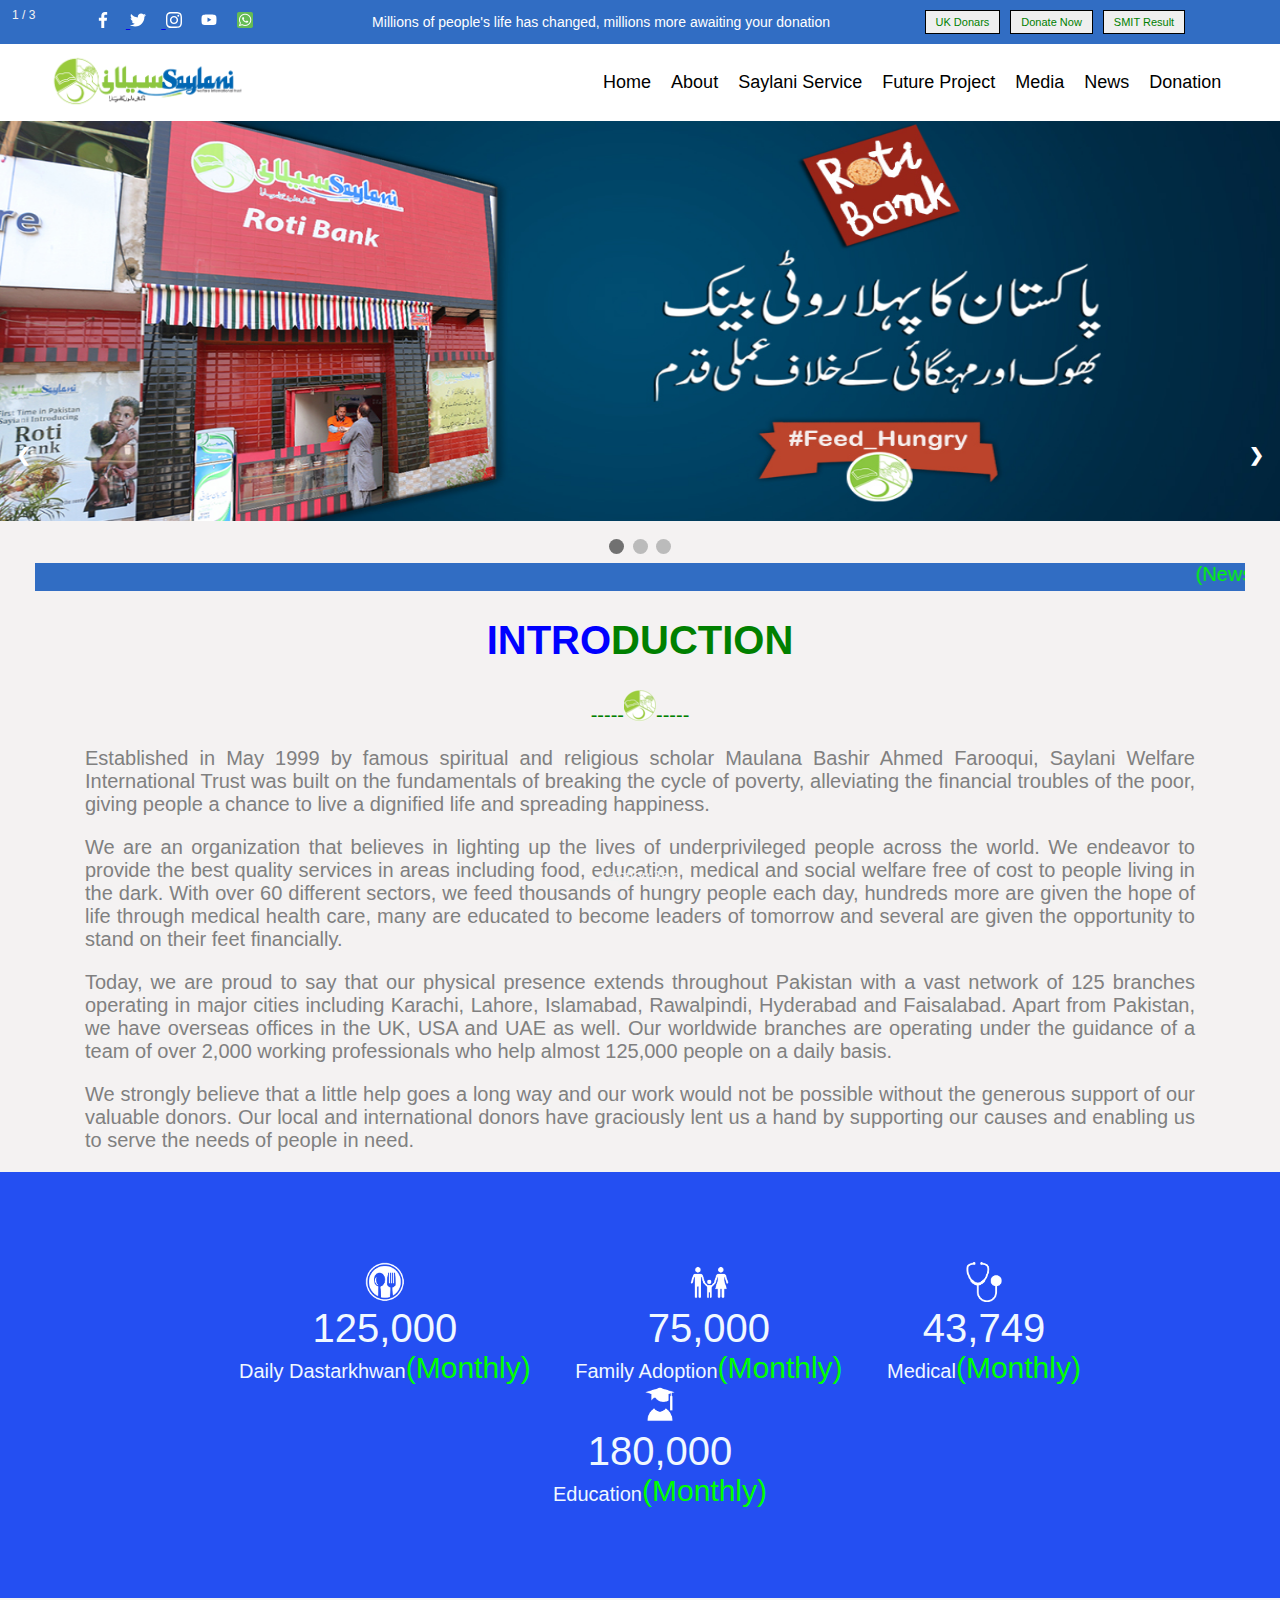
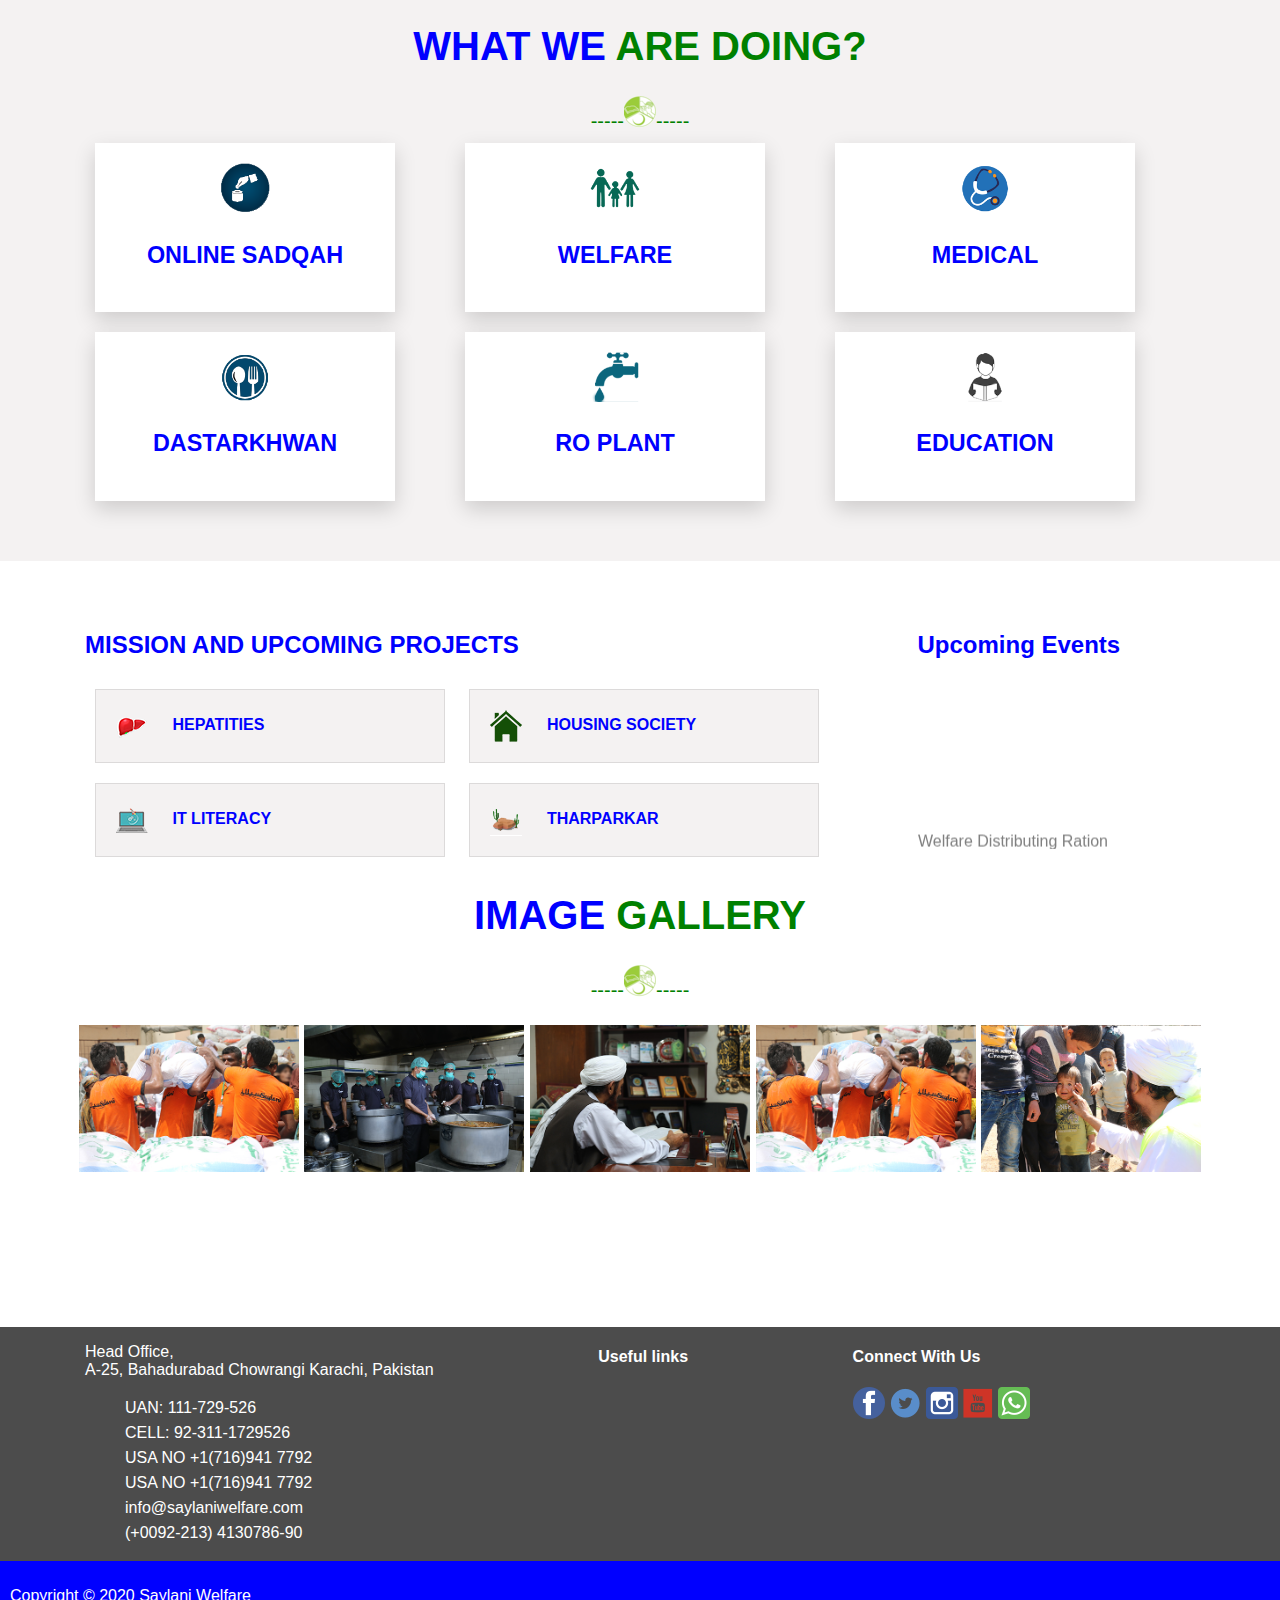
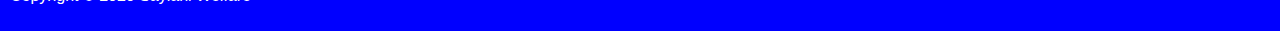
==== index.html @ 68e95b47 "slider changes" ====
<!DOCTYPE html>
<html>

<head>

    <title>Home</title>

    <link rel='stylesheet' type='text/css' media='screen' href='style.css'>
  
</head>

<body>
    <header>
        <div class="header">
            <div class="icon">
                <a href="/">
                    <img src="./pictures/facebook.svg" alt="facebookicon">
                </a>


                <a href="/">
                    <img src="./pictures/twitter.svg" alt="twittericon">
                </a>
                <a href="/"><img src="./pictures/instagram.svg" alt="instagramicon"></a>
                <a href="/"><img src="./pictures/youtube.svg" alt="youtubeicon"></a>
                <a href="/"><img src="./pictures/whatsapp.png" alt="whatsappicon"></a>

            </div>
            <div class="line">
                <p>Millions of people's life has changed, millions more awaiting your donation</p>
            </div>
            <div class="buttons"><a href="#"><button actio>UK Donars</button></a><a href="#"><button actio>Donate Now</button></a><a href="#"><button actio>SMIT Result</button></a></div>
        </div>



        <div class="nav">
            <div class="menu-img"> <img src="./pictures/Saylani-logo.png" alt="Saylanilogo">
            </div>
            <div class="menu-bar">

                <ul>
                    <li><a href="/">Home</a></li>
                    <li> <a href="/">About</a>
                        <div class="sub-menu">
                            <ul>
                                <li> <a href="/">Introduction</a></li>
                                <li> <a href="/">Chairman Message</a></li>
                                <li> <a href="/">Saylani Annual Report</a></li>
                            </ul>
                        </div>
                    </li>

                    <li> <a href="/">Saylani Service</a>
                        <div class="sub-menu">
                            <ul>
                                <li> <a href="/">Education</a>
                                    <div class="child-menu">
                                        <ul>
                                            <li> <a href="/">Saylani Mass Training</a>
                                                <div class="childchild-menu">
                                                    <ul>
                                                        <li> <a href="/">SMIT Program</a></li>
                                                        <li> <a href="/">Faculty</a></li>
                                                        <li> <a href="/">Result</a></li>
                                                        <li> <a href="/">Entry Test Schedule</a></li>
                                                    </ul>
                                                </div>
                                            </li>
                                            <li> <a href="/">Saylani Incubator</a></li>
                                            <li> <a href="/">Green House</a></li>
                                        </ul>
                                    </div>
                                </li>
                                <li> <a href="/">Medical</a>
                                    <div class="child-menu">
                                        <ul>
                                            <li> <a href="/">Saylani Blood Bank and Thalassemia Center</a></li>
                                            <li> <a href="/">Saylani Clinic/Hospital</a></li>
                                            <li> <a href="/">Medical Intership Form</a></li>
                                        </ul>
                                    </div>
                                </li>
                                <li> <a href="/" class="a">Welfare</a>
                                    <div class="child-menu">
                                        <ul>
                                            <li> <a href="/">Family Adoption</a></li>
                                            <li> <a href="/">Wedding Help</a></li>
                                        </ul>
                                    </div>
                                </li>
                                <li> <a href="/">Hajj Application Form</a></li>
                                <li> <a href="/">Saylani Dastarkhwan</a></li>
                                <li> <a href="/">Saylani RO Plant</a></li>
                                <li> <a href="/">Online Sadqah</a></li>
                                <li> <a href="/">Online Taweezat/Istekhara</a></li>
                                <li> <a href="/">Saylani job Bank</a></li>
                                <li> <a href="/">Online Quran Academy</a>
                                    <div class="child-menu">
                                        <ul>
                                            <li> <a href="/">Online Quran Admission</a></li>
                                            <li> <a href="/">Quran App(Tafteesh)</a></li>
                                            <li> <a href="/">Online Quran Registration</a></li>
                                        </ul>
                                    </div>
                                </li>
                                <li> <a href="/">Books</a></li>
                                <li> <a href="/">Saylani Online Masajid</a></li>
                            </ul>
                        </div>
                    </li>
                    <li> <a href="/">Future Project</a></li>
                    <div class="sub-menu">
                        <ul>
                            <li> <a href="/">Saylani University</a></li>
                            <li> <a href="/">Saylani City</a></li>

                        </ul>
                    </div>
                    <li> <a href="/">Media</a></li>
                    <li> <a href="/">News</a></li>
                    <li> <a href="/">Donation</a>
                        <div class="sub-menu">
                            <ul>
                                <li> <a href="/">Bank Details</a></li>
                                <li> <a href="/">Sadqa</a></li>
                                <li> <a href="/">Aqiqa</a></li>
                                <li> <a href="/">Other Donation</a></li>
                                <li> <a href="/">Corona Effecties</a></li>
                                <li> <a href="/">Contact US</a> </li>
                            </ul>
                        </div>
                    </li>


                </ul>
            </div>
        </div>
    </header>

    <!-- slider -->
<div class="slideshow-container">

    <div class="mySlides fade">
      <div class="numbertext">1 / 3</div>
      <img src="./pictures/slider.jpg" style="width:100%">
      <div class="text">Caption Text</div>
    </div>
    
    <div class="mySlides fade">
      <div class="numbertext">2 / 3</div>
      <img src="./pictures/slider.jpg" style="width:100%">
      <div class="text">Caption Two</div>
    </div>
    
    <div class="mySlides fade">
      <div class="numbertext">3 / 3</div>
      <img src="./pictures/slider.jpg" style="width:100%">
      <div class="text">Caption Three</div>
    </div>
    
    <a class="prev" onclick="plusSlides(-1)">&#10094;</a>
    <a class="next" onclick="plusSlides(1)">&#10095;</a>
    
    </div>
    <br>
    
    <div style="text-align:center">
      <span class="dot" onclick="currentSlide(1)"></span> 
      <span class="dot" onclick="currentSlide(2)"></span> 
      <span class="dot" onclick="currentSlide(3)"></span> 
    </div>

  </div>


  <!-- slider -->
    <div class="moving">
        <marquee> <span style="color: rgb(0, 255, 0);">(News-1 Dated:15-06-2019)</span> <span style="color: white;">PIAIC Next Phase Admission in Islamabad And Faisalabad".</span><a href="#">More Details</a> &nbsp;
            <span style="color: rgb(0, 255, 0);">(News-2 Dated:15-05-2019)</span> <span style="color: white;">Saylani Welfare Announced "Donation Application".</span> <a href="#">More Details</a> &nbsp;
            <span style="color: rgb(0, 255, 0);">(News-3 Dated:07-05-2019)</span> <span style="color: white;">Alhamdulillah Saylani Organized 200+ Locations For Iftar And Sehri In This Holy Month.</span> <a href="#">More Details</a> &nbsp;
            <span style="color: rgb(0, 255, 0);">(News-4 Dated:08-03-2019)</span> <span style="color: white;">Saylani Welfare Distributing Ration & Clothes to affected people of Balochistan.</span> <a href="#">More Details</a> &nbsp;
        </marquee>
    </div>



    <div class="details">
        <h1><span style="color: blue;">INTRO</span><span style="color: green;">DUCTION</span></h1>
        <div class="headingpic">
            <span style="color: green;">-----<img src="./pictures/heading.png" alt="headingbottompic">----- </span></div>
        <p>Established in May 1999 by famous spiritual and religious scholar Maulana Bashir Ahmed Farooqui, Saylani Welfare International Trust was built on the fundamentals of breaking the cycle of poverty, alleviating the financial troubles of the poor,
            giving people a chance to live a dignified life and spreading happiness.</p>
        <p>We are an organization that believes in lighting up the lives of underprivileged people across the world. We endeavor to provide the best quality services in areas including food, education, medical and social welfare free of cost to people living
            in the dark. With over 60 different sectors, we feed thousands of hungry people each day, hundreds more are given the hope of life through medical health care, many are educated to become leaders of tomorrow and several are given the opportunity
            to stand on their feet financially.
        </p>
        <p>Today, we are proud to say that our physical presence extends throughout Pakistan with a vast network of 125 branches operating in major cities including Karachi, Lahore, Islamabad, Rawalpindi, Hyderabad and Faisalabad. Apart from Pakistan, we
            have overseas offices in the UK, USA and UAE as well. Our worldwide branches are operating under the guidance of a team of over 2,000 working professionals who help almost 125,000 people on a daily basis.
        </p>
        <p>We strongly believe that a little help goes a long way and our work would not be possible without the generous support of our valuable donors. Our local and international donors have graciously lent us a hand by supporting our causes and enabling
            us to serve the needs of people in need.</p>

    </div>


    <div class="figures">
        <div class="figuresbox"><img src="./pictures/food.png" /><br> <span class="figureheadfont">125,000</span>
            <br> <span class="figurefont">Daily Dastarkhwan</span><span class="figurefontlarge">(Monthly)</span>
        </div>
        <div class="figuresbox"><img src="./pictures/family.png" /><br>
            <span class="figureheadfont">75,000</span><br>

            <span class="figurefont">Family Adoption</span><span class="figurefontlarge">(Monthly)</span>
        </div>
        <div class="figuresbox"><img src="./pictures/medical.png" /><br>
            <span class="figureheadfont">43,749</span><br>

            <span class="figurefont">Medical</span><span class="figurefontlarge">(Monthly)</span>
        </div>
        <div class="figuresbox"><img src="./pictures/education.png" />

            <br>
            <span class="figureheadfont">180,000</span>
            <br>
            <span class="figurefont">Education<span class="figurefontlarge">(Monthly)</span></span>
        </div>

    </div>

    <div class="doing">
        <h1><span style="color: blue;">WHAT WE</span>
            <span style="color: green;">ARE DOING?</span>
        </h1>
        <div class="headingpic">
            <span style="color: green;">-----<img src="./pictures/heading.png" alt="headingbottompic">----- </span>
        </div>
        <div class="gridtable">
            <div class="pic"><img src="./pictures/onlinesadqah.png">
                <h3>ONLINE SADQAH</h3>
            </div>
            <div class="pic"><img src="./pictures/welfare.png">
                <h3>WELFARE</h3>
            </div>
            <div class="pic"><img src="./pictures/medical1.png">
                <h3>MEDICAL</h3>
            </div>
            <div class="pic"><img src="./pictures/Dastarkhwan.png">
                <h3>DASTARKHWAN</h3>
            </div>
            <div class="pic"><img src="./pictures/ROPLANT.png">
                <h3>RO PLANT</h3>
            </div>
            <div class="pic"><img src="./pictures/education1.png">
                <h3>EDUCATION</h3>
            </div>
        </div>
    </div>

    <section class="mispic">
        <div class="missionevent">
            <div class="mission">
                <h2>MISSION AND UPCOMING PROJECTS</h2>
                <div class="missionpicture">
                    <img src="./pictures/Hepatitis.png" alt="hepatitis" />
                    <span> HEPATITIES </span>
                </div>
                <div class="missionpicture">
                    <img src="./pictures/housing.png" alt="housing" />
                    <span> HOUSING SOCIETY </span>
                </div>
                <div class="missionpicture">
                    <img src="./pictures/IT.png" alt="it literacy" />
                    <span> IT LITERACY </span>
                </div>
                <div class="missionpicture">
                    <img src="./pictures/tharparkar.png" alt="tharparkar" />
                    <span> THARPARKAR </span>
                </div>
            </div>
            <div class="events">
                <h2>Upcoming Events</h2>
                <div>
                    <marquee direction="up" scrollamount="2" style="  width:200px; height: 150px; color: gray;"> Welfare Distributing Ration & Clothes to affected people of Balochistan .More Details Entry Test Accouncement (Graphic Designing & Video Editing/Animation Course) On Sunday 3rd March 2019 @ 11:00Am Vanue: 4rh Floor, Saylani Welfare
                        International Trust HeadOffice Bahadurabad .More Details Dr Jamil Ahmed (Additional Inspector General of Police) & Atiqmir Visit Saylani Welfare International Trust, Saylani Mass I.T. Training .More Details PIAIC Entrance Exam
                        Merit Ranking List Announced.More Details President of Pakistan (Dr. Arif Alvi) Visited Saylani Welfare International Trust HeadOffice Karachi. More Details
                    </marquee>
                </div>
            </div>
        </div>



        <section id="gallery">
            <div class="galler">
                <h1><span style="color: blue;">IMAGE</span> <span style="color: green;">GALLERY</span> </h1>

                <div class="headingpic">
                    <span style="color: green;">-----<img src="./pictures/heading.png" alt="headingbottompic">----- </span>
                </div>
                <br>
                <div class="gallerypic">
                    <div class="gallpic"><img src="./pictures/rashan2.jpg" alt="rahsan"></div>
                    <div class="gallpic"><img src="./pictures/food.jpg" alt="food"></div>
                    <div class="gallpic"><img src="./pictures/hazrat.jpg" alt="hazrat"></div>
                    <div class="gallpic"><img src="./pictures/rashan2.jpg" alt="rahsan"></div>
                    <div class="gallpic"><img src="./pictures/hazrat2.jpg" alt="hazrat1"></div>
                </div>
        </section>
    </section>

    <footer>
        <div class="footer">
            <div>
                <p>Head Office,<br> A-25, Bahadurabad Chowrangi Karachi, Pakistan</p>
                <ul>
                    <li>UAN: 111-729-526</li>
                    <li>CELL: 92-311-1729526</li>
                    <li>USA NO +1(716)941 7792</li>
                    <li>USA NO +1(716)941 7792</li>
                    <li>info@saylaniwelfare.com</li>
                    <li>(+0092-213) 4130786-90</li>
                </ul>
            </div>
            <div>
                <h4>Useful links</h4>
            </div>
            <div>
                <h4>Connect With Us</h4>
                <a href="/"> <img src="./pictures/facebook.png" alt="facebookicon" width="32px"></a>
                <a href="/"> <img src="./pictures/twitter.png" alt="" width="32px"></a>
                <a href="/"><img src="./pictures/instagram.png" alt="" width="32px"></a>
                <a href="/"><img src="./pictures/youtube.png" alt="" width="32px"></a>
                <a href="/"><img src="./pictures/whatsapp.png" alt="" width="32px"></a>
            </div>
        </div>
    </footer>
    <div class="copy">
        <p> Copyright &copy; 2020 Saylani Welfare</p>
    </div>






    <script>
        var slideIndex = 1;
        showSlides(slideIndex);
        
        function plusSlides(n) {
          showSlides(slideIndex += n);
        }
        
        function currentSlide(n) {
          showSlides(slideIndex = n);
        }
        
        function showSlides(n) {
          var i;
          var slides = document.getElementsByClassName("mySlides");
          var dots = document.getElementsByClassName("dot");
          if (n > slides.length) {slideIndex = 1}    
          if (n < 1) {slideIndex = slides.length}
          for (i = 0; i < slides.length; i++) {
              slides[i].style.display = "none";  
          }
          for (i = 0; i < dots.length; i++) {
              dots[i].className = dots[i].className.replace(" active", "");
          }
          slides[slideIndex-1].style.display = "block";  
          dots[slideIndex-1].className += " active";
        }
        </script>
        







</body>

</html>
---- style.css ----
body {
    margin: 0px;
    background-color: rgba(180, 170, 170, 0.15);
}

.header {
    background-color: #316DC3;
    margin-top: 0px;
    text-align: center;
}

.icon {
    display: inline-block;
    vertical-align: middle;
}

.icon img {
    width: 16px;
    margin-right: 15px;
}

.line {
    display: inline-block;
    vertical-align: middle;
    margin-right: 80px;
    margin-left: 100px;
    color: white;
    font-size: 14px;
    font-family: 'Open Sans', sans-serif;
}

.buttons {
    display: inline-block;
    vertical-align: middle;
}

.buttons button {
    margin-left: 10px;
    color: green;
    font-size: 11px;
    padding: 5px 10px;
    font-weight: 100px;
    border: 1px solid black;
}


/* second header div */

.nav {
    background-color: #fff;
    color: #fff;
    text-align: center;
}

.menu-img {
    display: inline-block;
    vertical-align: middle;
    margin-right: 300px;
}

.menu-img img {
    width: 200px;
}

.menu-bar {
    display: inline-block;
    vertical-align: middle;
    font-size: 18px;
}

.menu-bar ul li:hover {
    background-color: #316DC3;
    transition: 0.9s;
}

.menu-bar ul li a:hover {
    color: white;
    font-style: italic;
    transition: 0.9s;
}

.menu-bar ul {
    list-style: none;
    display: inline-flex;
    text-align: left;
}

.menu-bar ul li {
    margin: 0px;
    padding: 10px 10px;
    border-radius: 30px;
}

.sub-menu {
    display: none;
    width: 240px;
}

.sub-menu ul {
    padding-inline-start: 0px;
}

.menu-bar ul li:hover .sub-menu {
    display: block;
    position: absolute;
    background: #fff;
    margin-left: -20px;
    margin-top: 10px;
}

.menu-bar ul li:hover .sub-menu ul {
    display: block;
    margin: 10px;
}

.child-menu {
    display: none;
    width: 220px;
}

.sub-menu ul li:hover .child-menu {
    display: block;
    position: absolute;
    background-color: #fff;
    margin-top: -40px;
    margin-left: 200px;
}

.childchild-menu {
    display: none;
    width: 240px
}

.child-menu ul li:hover .childchild-menu {
    display: block;
    position: absolute;
    background-color: #fff;
    margin-top: -40px;
    margin-left: 170px;
}

.menu-bar ul li a {
    text-decoration: none;
    color: black;
}
        /* slider css  start */
        * {box-sizing: border-box}
        body {font-family: Verdana, sans-serif; margin:0}
        .mySlides {
            display: none
            
    }
    .slideshow-container img {vertical-align: middle;height:400px;}
        
        /* Slideshow container */
        .slideshow-container {
          width: 100%;
      
          margin: auto;
        }
        
        /* Next & previous buttons */
        .prev, .next {
          cursor: pointer;
          position: absolute;
          top: 50%;
          width: auto;
          padding: 16px;
          margin-top: -22px;
          color: white;
          font-weight: bold;
          font-size: 18px;
          transition: 0.6s ease;
          border-radius: 0 3px 3px 0;
          user-select: none;
        }
        
        /* Position the "next button" to the right */
        .next {
          right: 0;
          border-radius: 3px 0 0 3px;
        }
        
        /* On hover, add a black background color with a little bit see-through */
        .prev:hover, .next:hover {
          background-color: rgba(0,0,0,0.8);
        }
        
        /* Caption text */
        .text {
          color: #f2f2f2;
          font-size: 15px;
          padding: 8px 12px;
          position: absolute;
          bottom: 8px;
          width: 100%;
          text-align: center;
        }
        
        /* Number text (1/3 etc) */
        .numbertext {
          color: #f2f2f2;
          font-size: 12px;
          padding: 8px 12px;
          position: absolute;
          top: 0;
        }
        
        /* The dots/bullets/indicators */
        .dot {
          cursor: pointer;
          height: 15px;
          width: 15px;
          margin: 0 2px;
          background-color: #bbb;
          border-radius: 50%;
          display: inline-block;
          transition: background-color 0.6s ease;
        }
        
        .active, .dot:hover {
          background-color: #717171;
        }
        
        /* Fading animation */
        .fade {
          -webkit-animation-name: fade;
          -webkit-animation-duration: 1.5s;
          animation-name: fade;
          animation-duration: 1.5s;
        }
        
        @-webkit-keyframes fade {
          from {opacity: .4} 
          to {opacity: 1}
        }
        
        @keyframes fade {
          from {opacity: .4} 
          to {opacity: 1}
        }
        
        /* On smaller screens, decrease text size */
        @media only screen and (max-width: 300px) {
          .prev, .next,.text {font-size: 11px}
        }
        /* slider css  end */


.moving {
    width: 1210px;
    margin-left: auto;
    margin-right: auto;
    margin-top: 5px;
    background-color: #316DC3;
    font-size: 20px;
    color: white;
}

.details {
    width: 1110px;
    margin-left: auto;
    margin-right: auto;
    font-size: 20px;
    color: gray;
    text-align: center;
}

.details p {
    text-align: justify;
}

.figures {
    background-color: rgba(36, 79, 242, 1);
    text-align: center;
    padding: 90px;
}

.figuresbox {
    display: inline-block;
    color: aliceblue;
    margin-left: 40px;
}

.figuresbox img {
    width: 40px;
}

.figureheadfont {
    font-size: 40px;
    font-family: Verdana, Geneva, Tahoma, sans-serif
}

.figurefont {
    font-size: 20px;
}

.figurefontlarge {
    font-size: 30px;
    color: #00FF00;
}

.doing {
    width: 1110px;
    margin-left: auto;
    margin-right: auto;
    font-size: 20px;
    text-align: center;
}

.pic {
    width: 300px;
    padding: 20px;
    margin: 10px;
    box-shadow: 0px 8px 20px 0px rgba(0, 0, 0, 0.16);
    color: blue;
    background-color: white;
}

.pic img {
    width: 50px;
}

.gridtable {
    display: grid;
    grid-template-columns: auto auto auto;
}

.mispic {
    background-color: white;
    margin-top: 50px;
    padding-bottom: 150px;
}

.missionevent {
    display: grid;
    grid-template-columns: 75% 25%;
    width: 1110px;
    margin-left: auto;
    margin-right: auto;
    padding-top: 50px;
    color: blue;
}

.missionpicture {
    border: 1px solid rgba(5, 5, 5, .1);
    margin: 10px;
    display: inline-block;
    width: 350px;
    padding: 20px;
    font-weight: 600;
    background-color: rgba(180, 170, 170, 0.15);
    ;
}

.missionpicture img {
    margin-right: 20px;
    vertical-align: middle;
}

.events div {
    margin-top: 40px;
}

#gallery {
    text-align: center;
    font-size: 20px;
}

.gallerypic img {
    width: 220px;
}

.gallpic {
    display: inline-block;
}

footer {
    background-color: rgba(34, 34, 34, 0.8);
}

.footer {
    width: 1110px;
    color: white;
    margin-right: auto;
    margin-left: auto;
    display: grid;
    grid-template-columns: auto auto auto;
}

footer ul {
    list-style: none;
    line-height: 25px;
}

.copy {
    background-color: blue;
    padding: 10px;
    color: white;
}
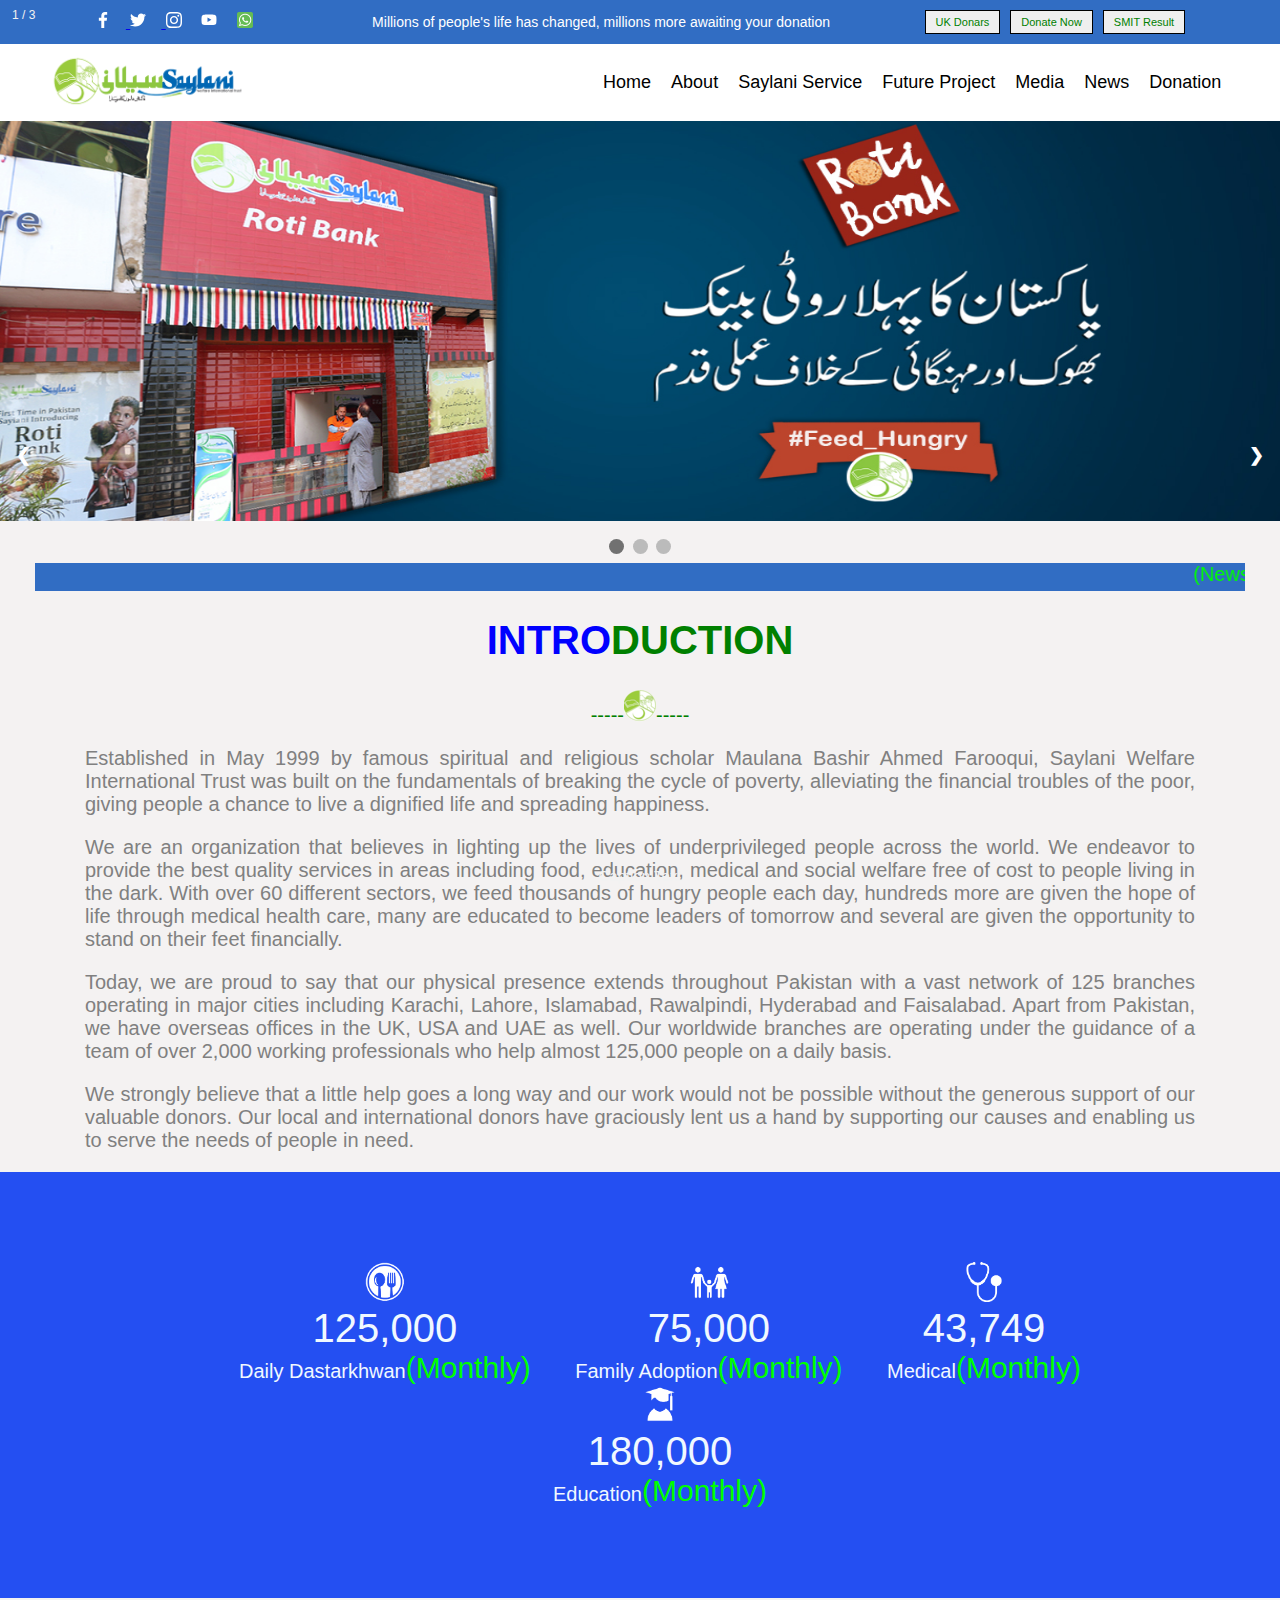
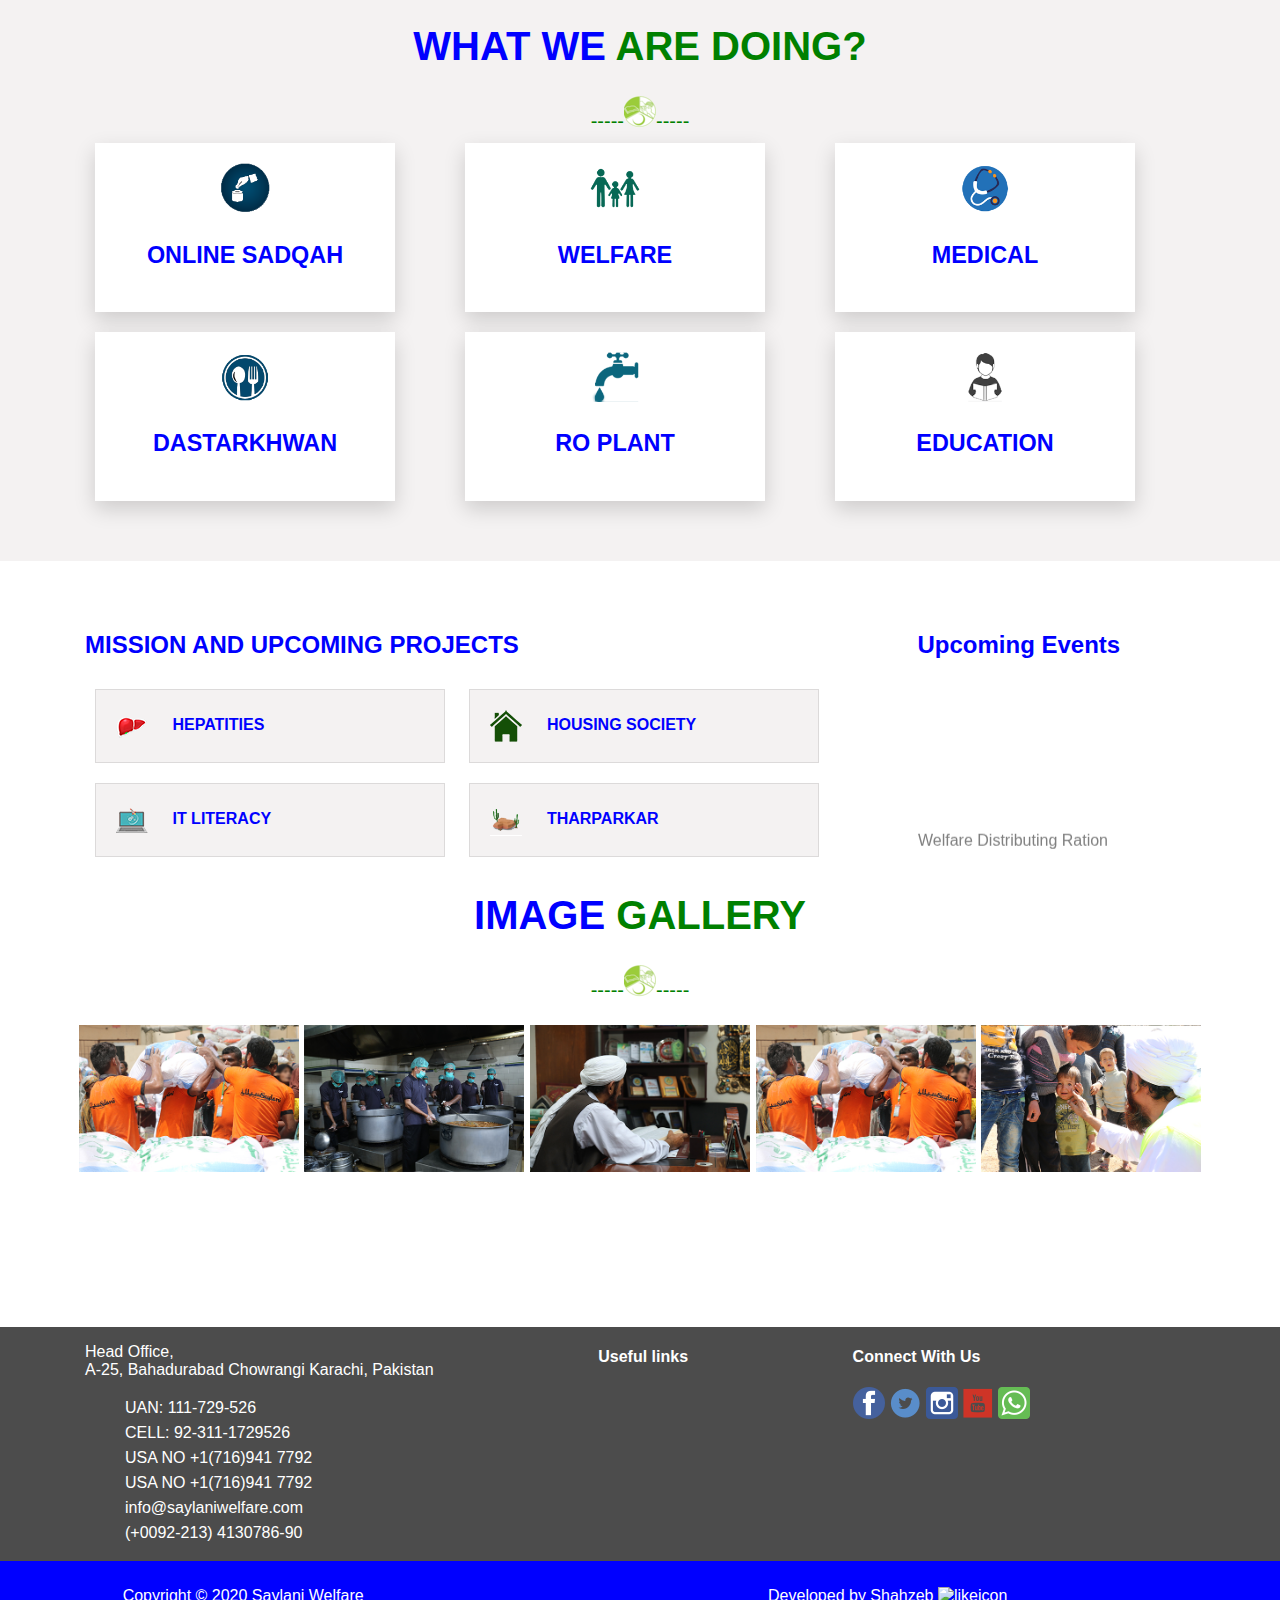
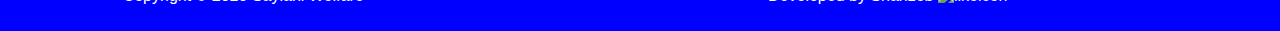
==== commit 169454e2: "bottom" ====
--- a/index.html
+++ b/index.html
@@ -336,8 +336,10 @@
         </div>
     </footer>
     <div class="copy">
-        <p> Copyright &copy; 2020 Saylani Welfare</p>
-    </div>
+        <div class="copysub">
+        <div style="margin-right: 400px; display: inline-block;"><p> Copyright &copy; 2020 Saylani Welfare</p></div>
+        <div style="display: inline-block;"><p>Developed by Shahzeb <img src="./pictures/like.jpg" alt="likeicon" style="width: 16px;"></p></div>
+    </div></div>
 
 
 
--- a/style.css
+++ b/style.css
@@ -397,4 +397,6 @@
     background-color: blue;
     padding: 10px;
     color: white;
-}+    text-align: center;
+}
+.copysub{  width: 1110px;}
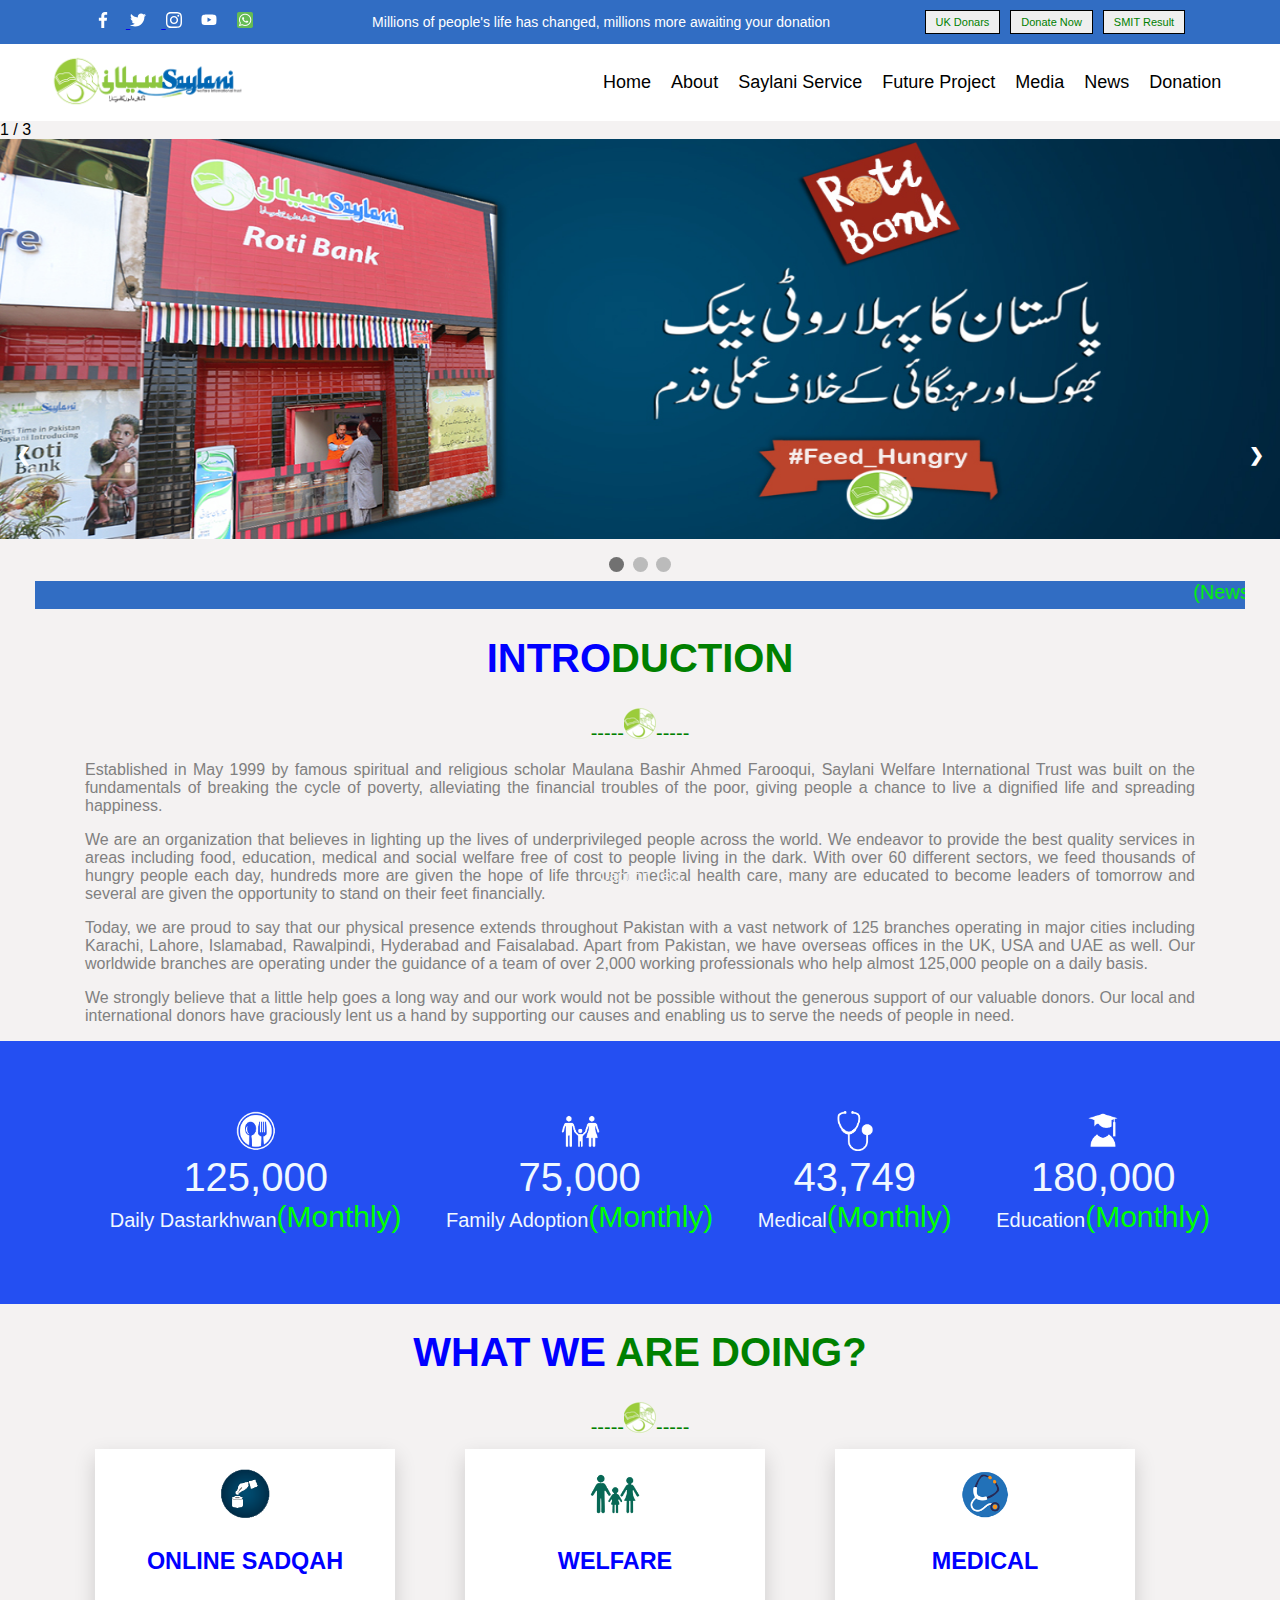
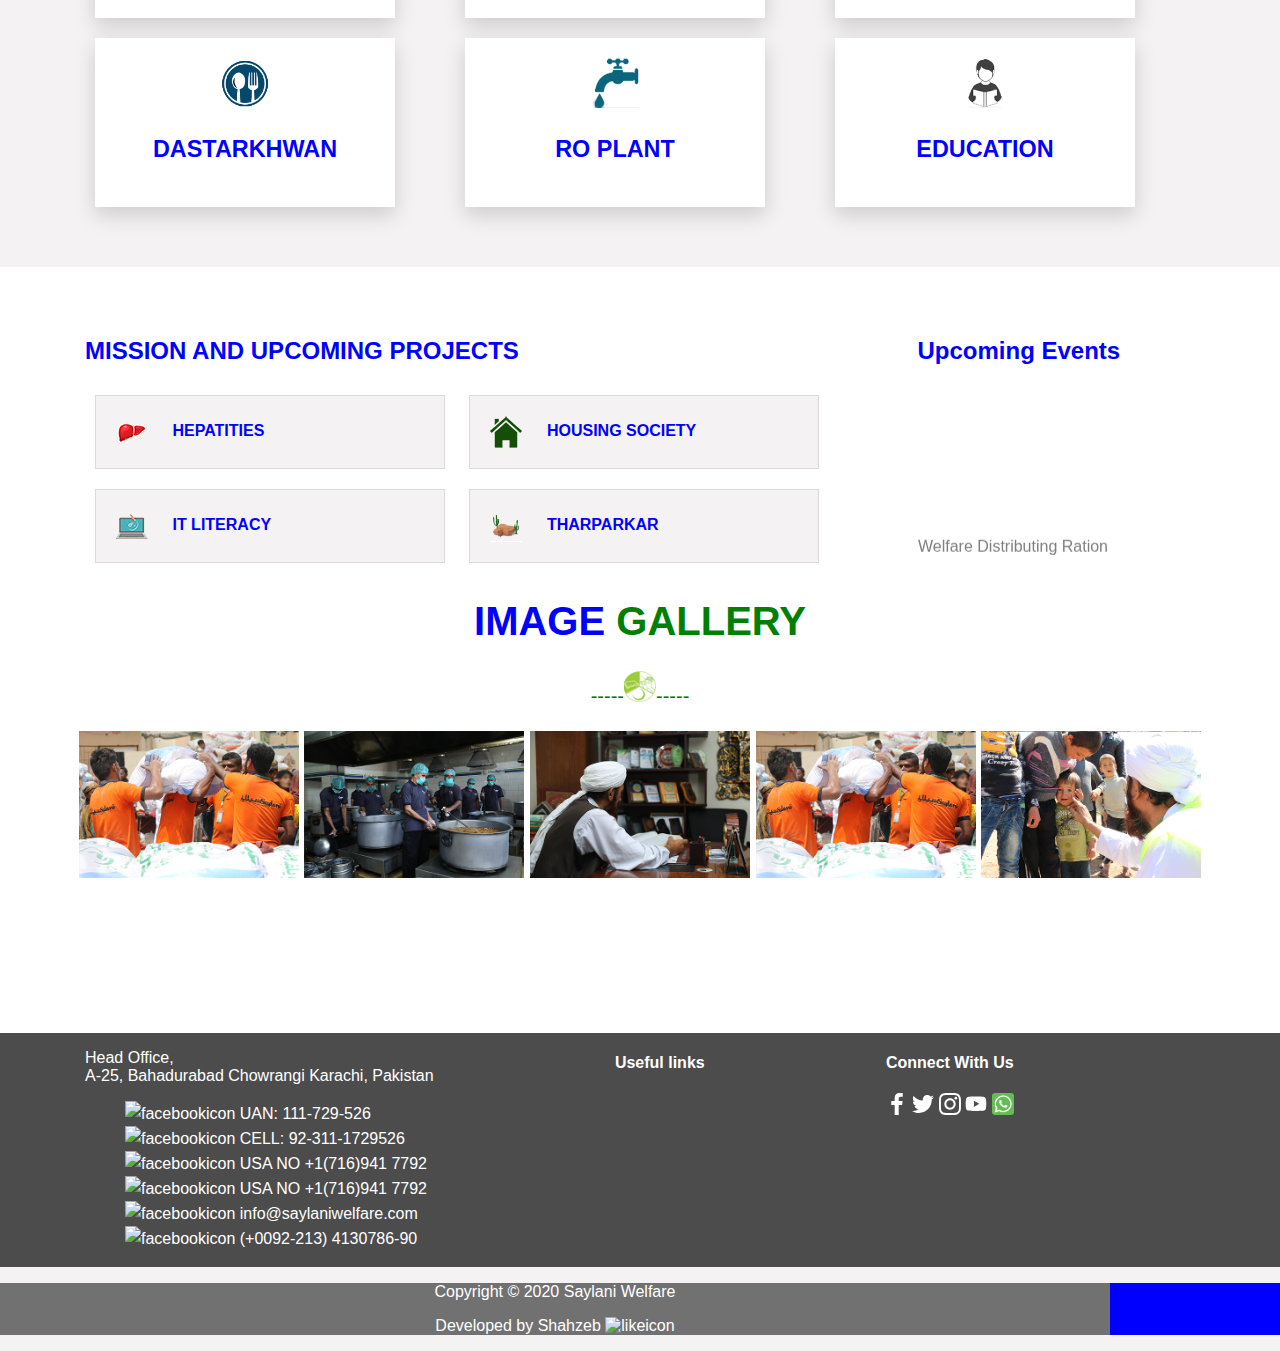
==== commit 1d26768a: "some changes and file" ====
--- a/index.html
+++ b/index.html
@@ -189,16 +189,16 @@
         <h1><span style="color: blue;">INTRO</span><span style="color: green;">DUCTION</span></h1>
         <div class="headingpic">
             <span style="color: green;">-----<img src="./pictures/heading.png" alt="headingbottompic">----- </span></div>
-        <p>Established in May 1999 by famous spiritual and religious scholar Maulana Bashir Ahmed Farooqui, Saylani Welfare International Trust was built on the fundamentals of breaking the cycle of poverty, alleviating the financial troubles of the poor,
+        <p style="font-size: 16px;">Established in May 1999 by famous spiritual and religious scholar Maulana Bashir Ahmed Farooqui, Saylani Welfare International Trust was built on the fundamentals of breaking the cycle of poverty, alleviating the financial troubles of the poor,
             giving people a chance to live a dignified life and spreading happiness.</p>
-        <p>We are an organization that believes in lighting up the lives of underprivileged people across the world. We endeavor to provide the best quality services in areas including food, education, medical and social welfare free of cost to people living
+        <p style="font-size: 16px;">We are an organization that believes in lighting up the lives of underprivileged people across the world. We endeavor to provide the best quality services in areas including food, education, medical and social welfare free of cost to people living
             in the dark. With over 60 different sectors, we feed thousands of hungry people each day, hundreds more are given the hope of life through medical health care, many are educated to become leaders of tomorrow and several are given the opportunity
             to stand on their feet financially.
         </p>
-        <p>Today, we are proud to say that our physical presence extends throughout Pakistan with a vast network of 125 branches operating in major cities including Karachi, Lahore, Islamabad, Rawalpindi, Hyderabad and Faisalabad. Apart from Pakistan, we
+        <p style="font-size: 16px;">Today, we are proud to say that our physical presence extends throughout Pakistan with a vast network of 125 branches operating in major cities including Karachi, Lahore, Islamabad, Rawalpindi, Hyderabad and Faisalabad. Apart from Pakistan, we
             have overseas offices in the UK, USA and UAE as well. Our worldwide branches are operating under the guidance of a team of over 2,000 working professionals who help almost 125,000 people on a daily basis.
         </p>
-        <p>We strongly believe that a little help goes a long way and our work would not be possible without the generous support of our valuable donors. Our local and international donors have graciously lent us a hand by supporting our causes and enabling
+        <p style="font-size: 16px;">We strongly believe that a little help goes a long way and our work would not be possible without the generous support of our valuable donors. Our local and international donors have graciously lent us a hand by supporting our causes and enabling
             us to serve the needs of people in need.</p>
 
     </div>
@@ -314,12 +314,12 @@
             <div>
                 <p>Head Office,<br> A-25, Bahadurabad Chowrangi Karachi, Pakistan</p>
                 <ul>
-                    <li>UAN: 111-729-526</li>
-                    <li>CELL: 92-311-1729526</li>
-                    <li>USA NO +1(716)941 7792</li>
-                    <li>USA NO +1(716)941 7792</li>
-                    <li>info@saylaniwelfare.com</li>
-                    <li>(+0092-213) 4130786-90</li>
+                    <li><img src="./pictures/call.svg" alt="facebookicon" width="16px"> UAN: 111-729-526</li>
+                    <li><img src="./pictures/signs.svg" alt="facebookicon" width="22px"> CELL: 92-311-1729526</li>
+                    <li><img src="./pictures/call.svg" alt="facebookicon" width="22px"> USA NO +1(716)941 7792</li>
+                    <li><img src="./pictures/call.svg" alt="facebookicon" width="22px"> USA NO +1(716)941 7792</li>
+                    <li><img src="./pictures/call.svg" alt="facebookicon" width="22px"> info@saylaniwelfare.com</li>
+                    <li><img src="./pictures/mail.svg" alt="facebookicon" width="22px"> (+0092-213) 4130786-90</li>
                 </ul>
             </div>
             <div>
@@ -327,19 +327,23 @@
             </div>
             <div>
                 <h4>Connect With Us</h4>
-                <a href="/"> <img src="./pictures/facebook.png" alt="facebookicon" width="32px"></a>
-                <a href="/"> <img src="./pictures/twitter.png" alt="" width="32px"></a>
-                <a href="/"><img src="./pictures/instagram.png" alt="" width="32px"></a>
-                <a href="/"><img src="./pictures/youtube.png" alt="" width="32px"></a>
-                <a href="/"><img src="./pictures/whatsapp.png" alt="" width="32px"></a>
+                <a href="/"> <img src="./pictures/facebook.svg" alt="facebookicon" width="22px"></a>
+                <a href="/"> <img src="./pictures/twitter.svg" alt="" width="22px"></a>
+                <a href="/"><img src="./pictures/instagram.svg" alt="" width="22px"></a>
+                <a href="/"><img src="./pictures/youtube.svg" alt="" width="22px"></a>
+                <a href="/"><img src="./pictures/whatsapp.png" alt="" width="22px"></a>
+
             </div>
         </div>
     </footer>
     <div class="copy">
         <div class="copysub">
-        <div style="margin-right: 400px; display: inline-block;"><p> Copyright &copy; 2020 Saylani Welfare</p></div>
-        <div style="display: inline-block;"><p>Developed by Shahzeb <img src="./pictures/like.jpg" alt="likeicon" style="width: 16px;"></p></div>
-    </div></div>
+                <span class="copydiv"><p> Copyright &copy; 2020 Saylani Welfare</p>
+                </span>
+                <span class="copydiv"><p>Developed by Shahzeb <img src="./pictures/like.png" alt="likeicon" style="width: 22px;"></p>
+                </span>
+        </div>
+    </div>
 
 
 
--- a/style.css
+++ b/style.css
@@ -196,15 +196,7 @@
           width: 100%;
           text-align: center;
         }
-        
-        /* Number text (1/3 etc) */
-        .numbertext {
-          color: #f2f2f2;
-          font-size: 12px;
-          padding: 8px 12px;
-          position: absolute;
-          top: 0;
-        }
+      
         
         /* The dots/bullets/indicators */
         .dot {
@@ -273,7 +265,8 @@
 .figures {
     background-color: rgba(36, 79, 242, 1);
     text-align: center;
-    padding: 90px;
+    padding-top: 70px;
+    padding-bottom: 70px;
 }
 
 .figuresbox {
@@ -395,8 +388,31 @@
 
 .copy {
     background-color: blue;
-    padding: 10px;
+   text-align: center;
+   
     color: white;
-    text-align: center;
-}
-.copysub{  width: 1110px;}
+
+}
+.copysub{  width:1110px;background-color: #717171;}
+
+
+
+
+
+
+
+
+
+
+
+
+
+
+
+
+
+
+
+
+
+
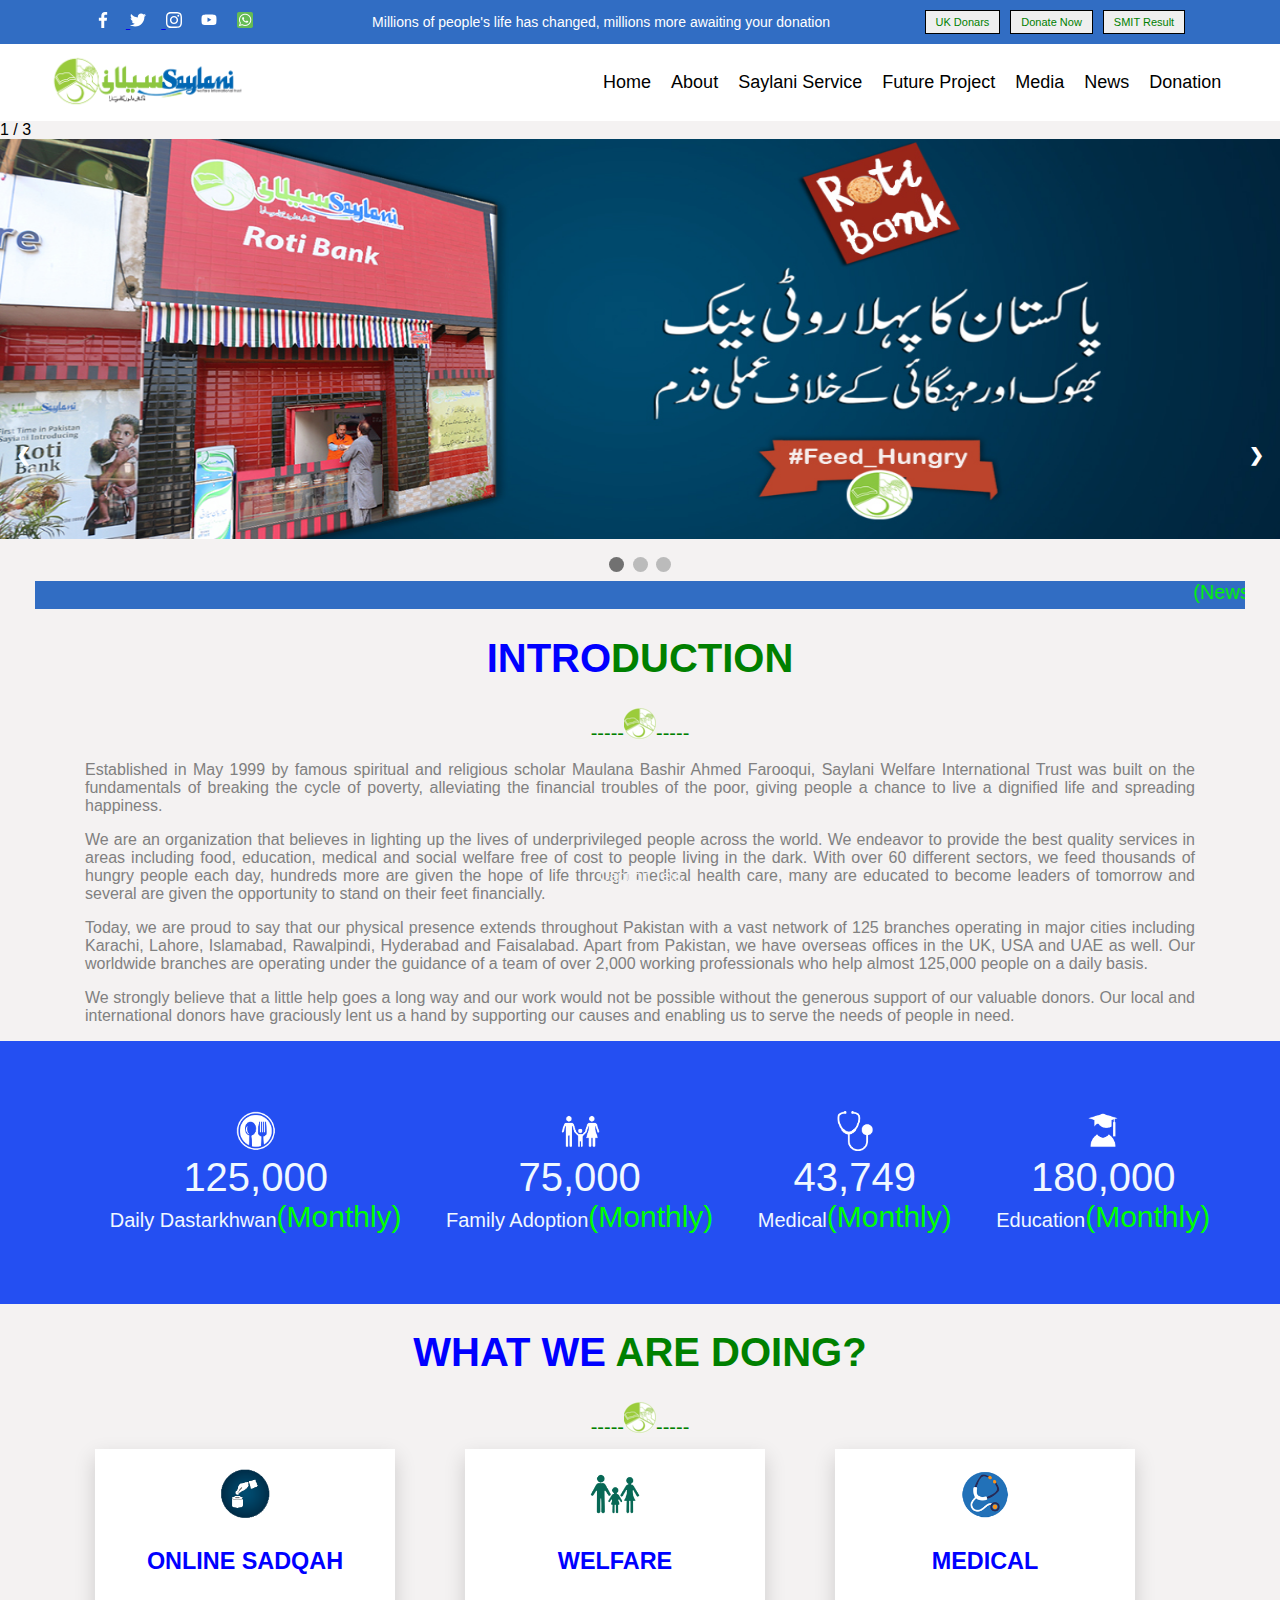
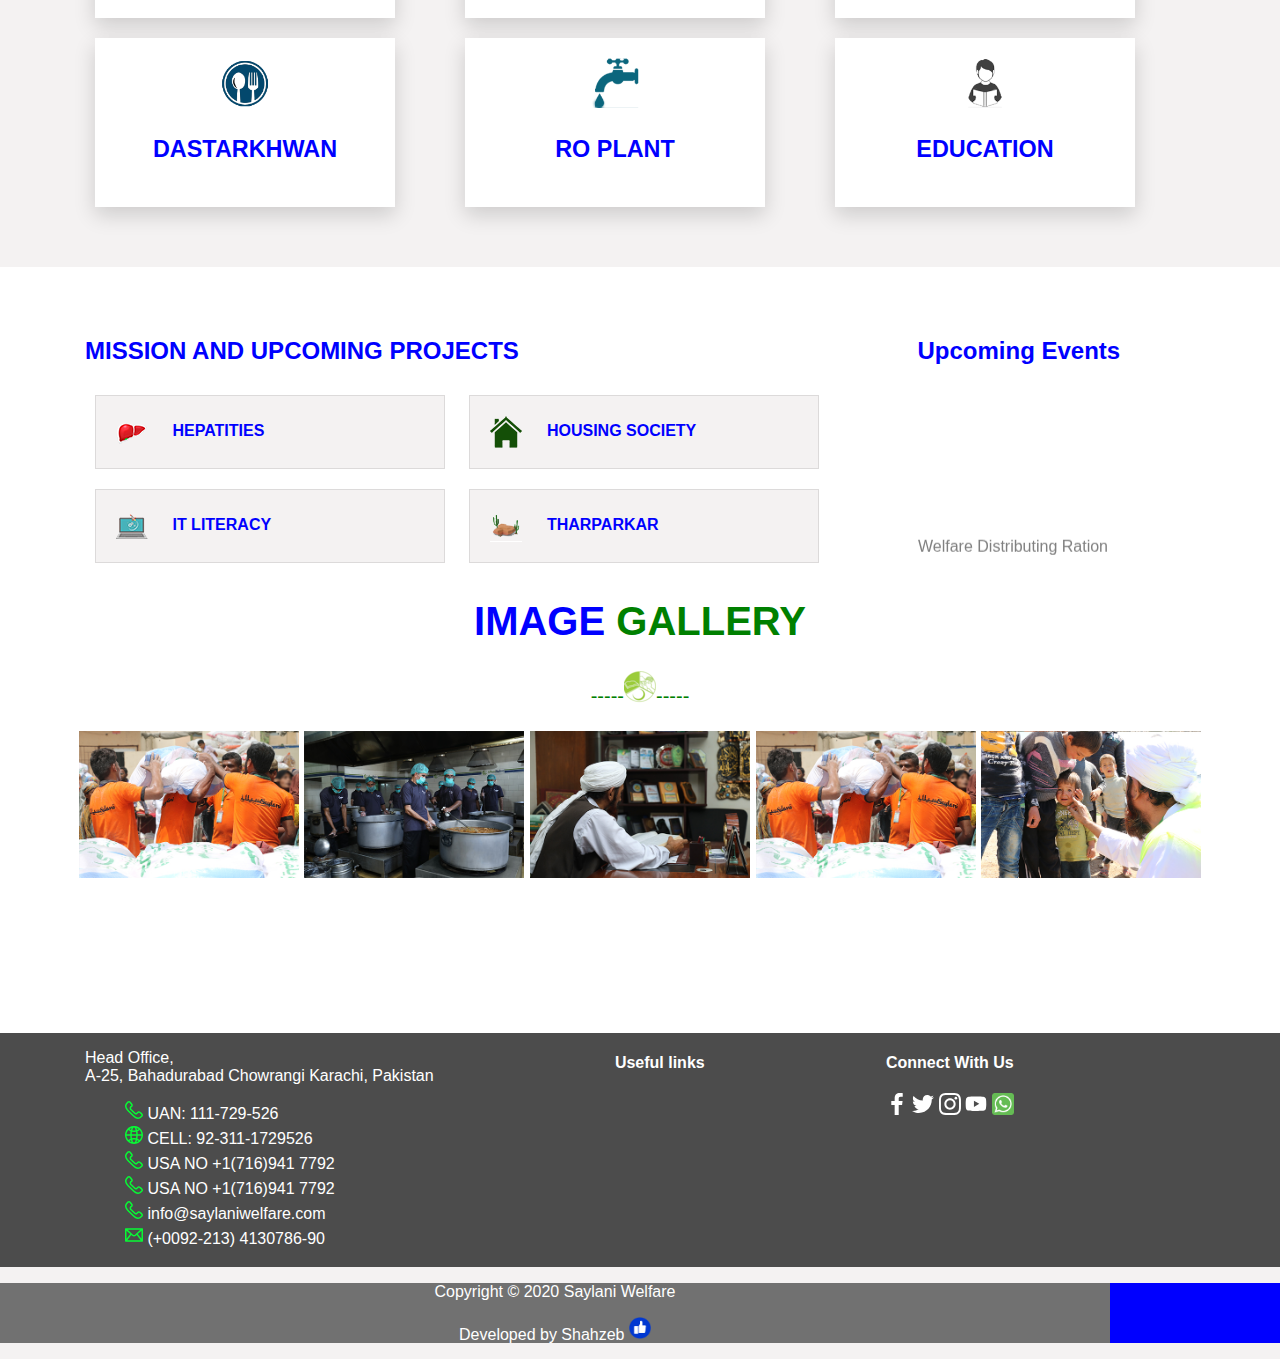
==== commit 47695ac4: "Add files via upload" ====
--- a/index.html
+++ b/index.html
@@ -314,12 +314,12 @@
             <div>
                 <p>Head Office,<br> A-25, Bahadurabad Chowrangi Karachi, Pakistan</p>
                 <ul>
-                    <li><img src="./pictures/call.svg" alt="facebookicon" width="16px"> UAN: 111-729-526</li>
-                    <li><img src="./pictures/signs.svg" alt="facebookicon" width="22px"> CELL: 92-311-1729526</li>
-                    <li><img src="./pictures/call.svg" alt="facebookicon" width="22px"> USA NO +1(716)941 7792</li>
-                    <li><img src="./pictures/call.svg" alt="facebookicon" width="22px"> USA NO +1(716)941 7792</li>
-                    <li><img src="./pictures/call.svg" alt="facebookicon" width="22px"> info@saylaniwelfare.com</li>
-                    <li><img src="./pictures/mail.svg" alt="facebookicon" width="22px"> (+0092-213) 4130786-90</li>
+                    <li><img src="./pictures/call.svg" alt="facebookicon" width="18px"> UAN: 111-729-526</li>
+                    <li><img src="./pictures/signs.svg" alt="facebookicon" width="18px"> CELL: 92-311-1729526</li>
+                    <li><img src="./pictures/call.svg" alt="facebookicon" width="18px"> USA NO +1(716)941 7792</li>
+                    <li><img src="./pictures/call.svg" alt="facebookicon" width="18px"> USA NO +1(716)941 7792</li>
+                    <li><img src="./pictures/call.svg" alt="facebookicon" width="18px"> info@saylaniwelfare.com</li>
+                    <li><img src="./pictures/mail.svg" alt="facebookicon" width="18px"> (+0092-213) 4130786-90</li>
                 </ul>
             </div>
             <div>
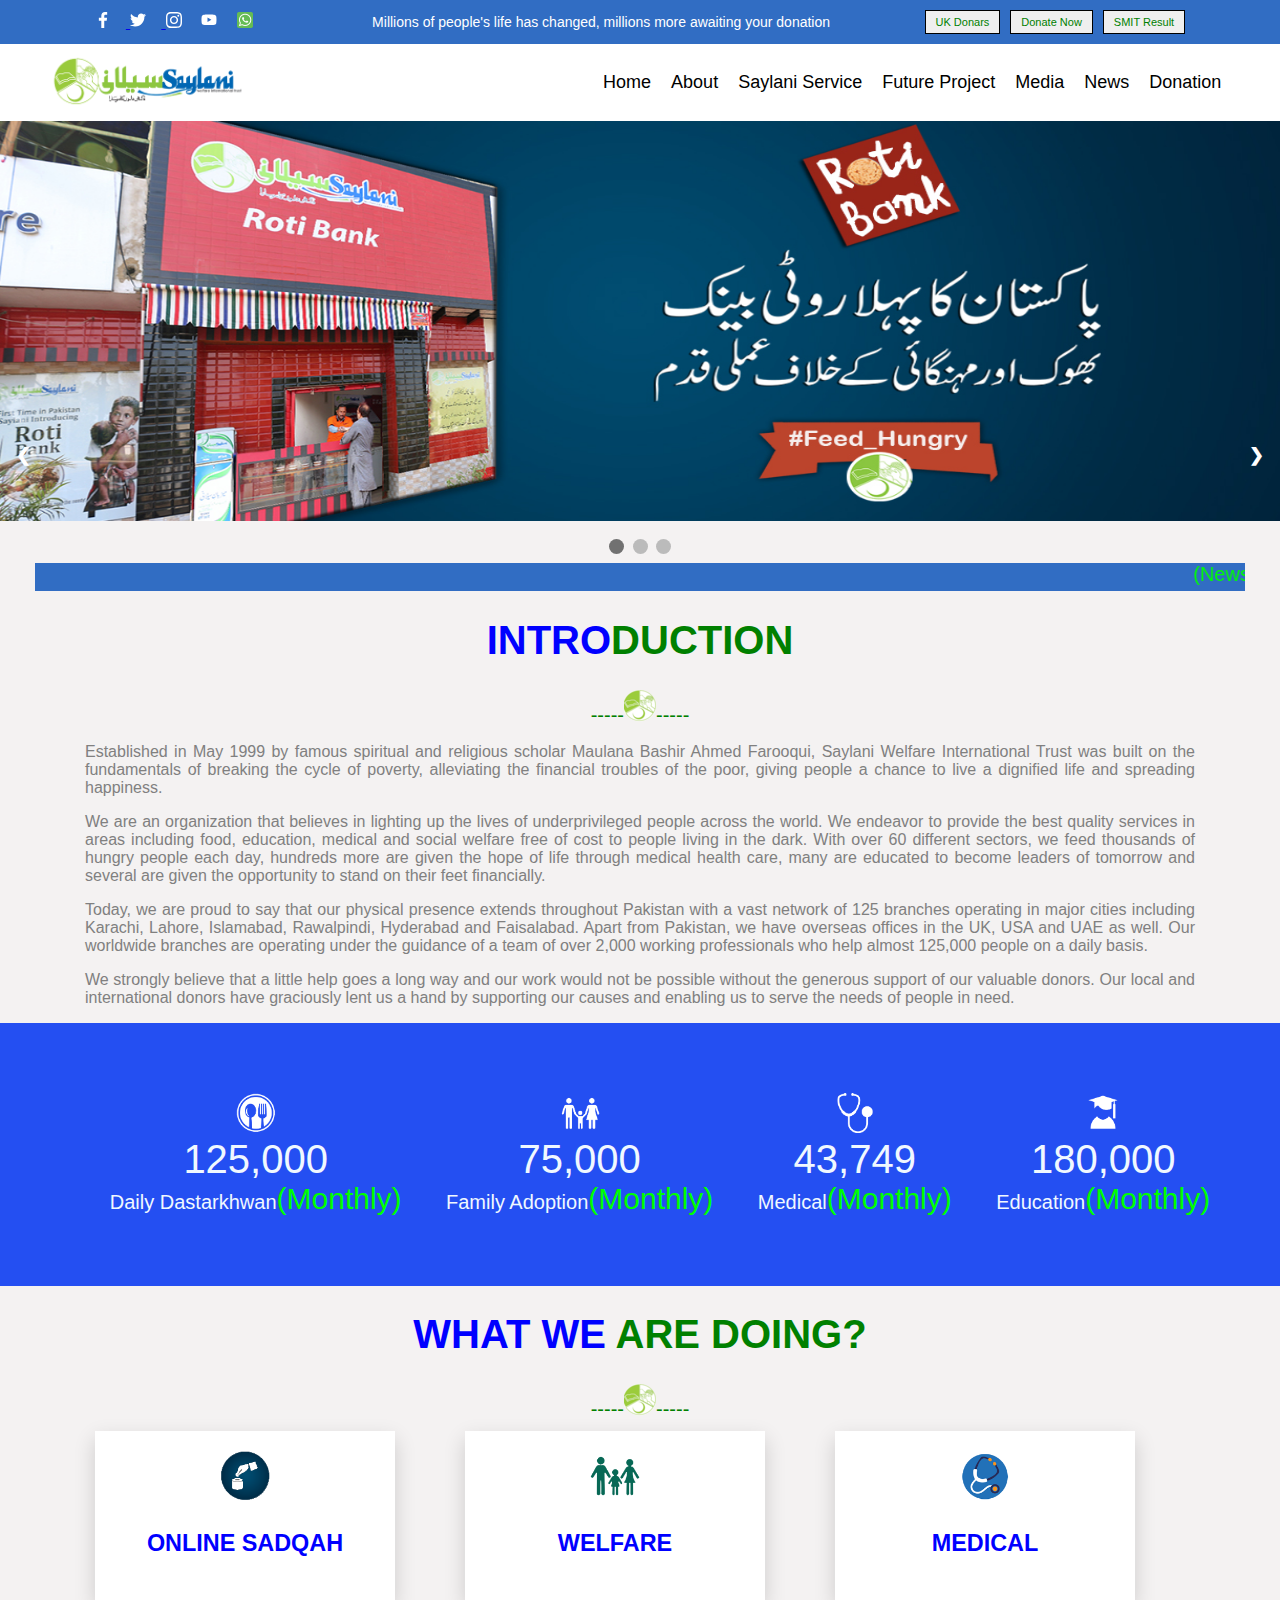
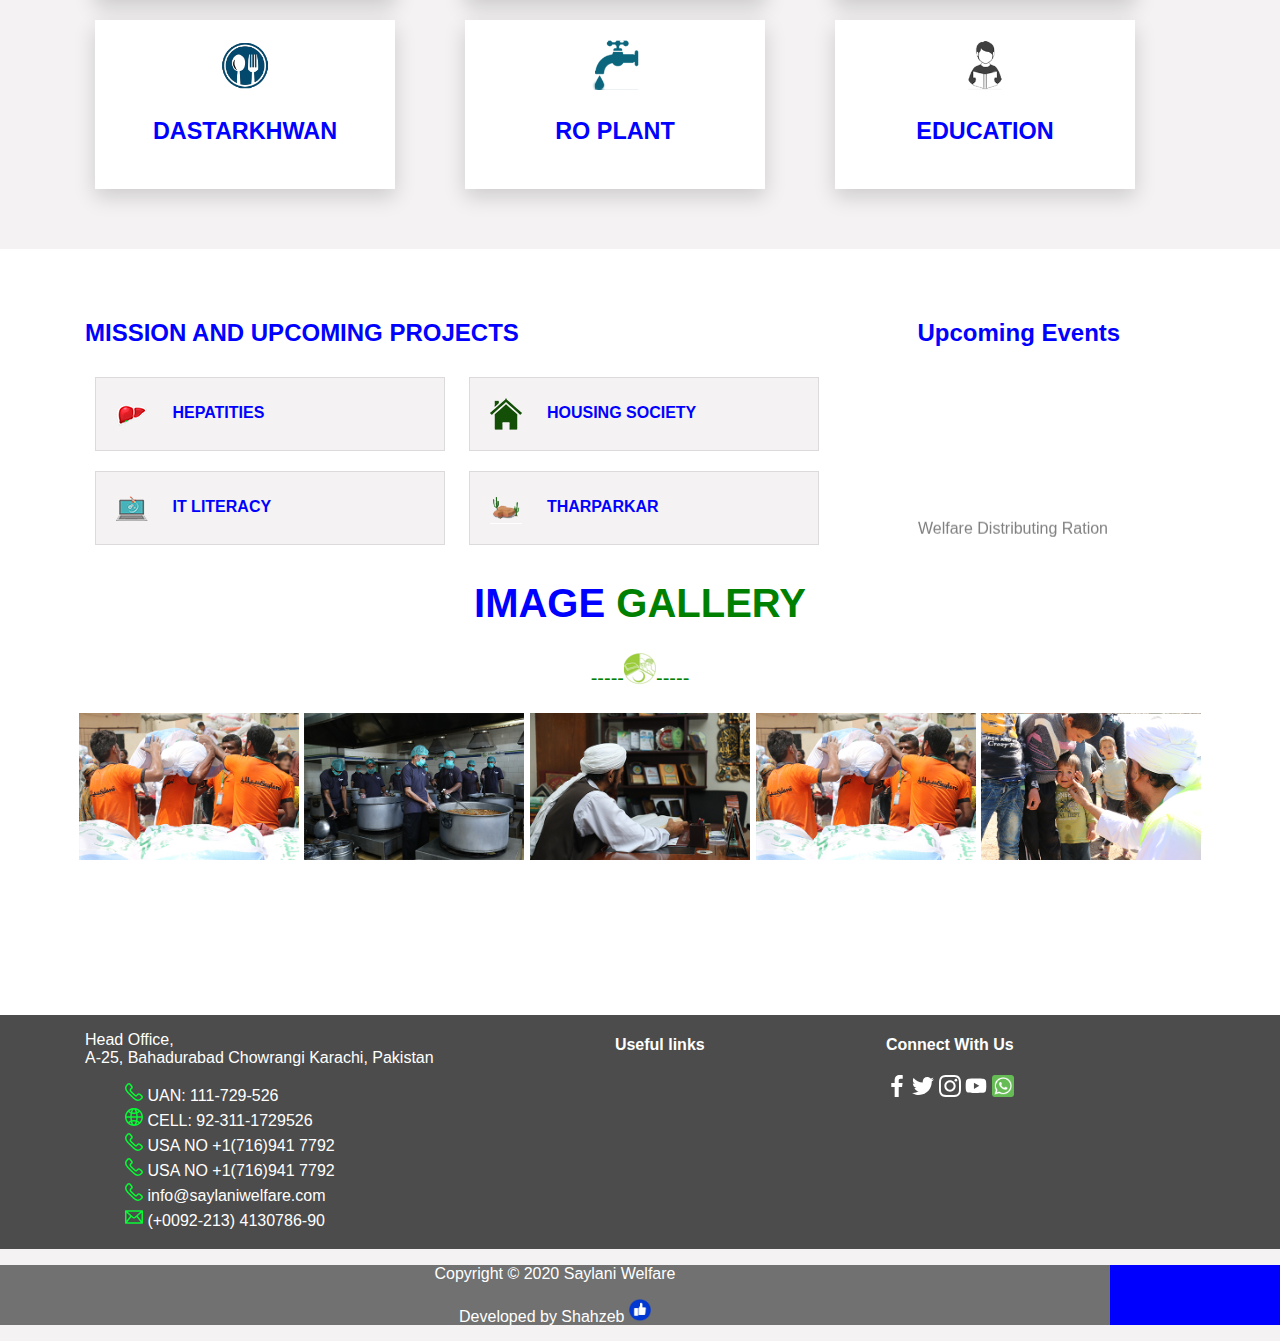
==== commit e5022558: "Add files via upload" ====
--- a/index.html
+++ b/index.html
@@ -142,21 +142,21 @@
 <div class="slideshow-container">
 
     <div class="mySlides fade">
-      <div class="numbertext">1 / 3</div>
+
       <img src="./pictures/slider.jpg" style="width:100%">
-      <div class="text">Caption Text</div>
+      
     </div>
     
     <div class="mySlides fade">
-      <div class="numbertext">2 / 3</div>
-      <img src="./pictures/slider.jpg" style="width:100%">
-      <div class="text">Caption Two</div>
+  
+      <img src="./pictures/slider1.jpg" style="width:100%">
+    <div class="text">Caption Two</div>
     </div>
     
     <div class="mySlides fade">
-      <div class="numbertext">3 / 3</div>
-      <img src="./pictures/slider.jpg" style="width:100%">
-      <div class="text">Caption Three</div>
+     
+      <img src="./pictures/slider2.jpg" style="width:100%">
+    
     </div>
     
     <a class="prev" onclick="plusSlides(-1)">&#10094;</a>
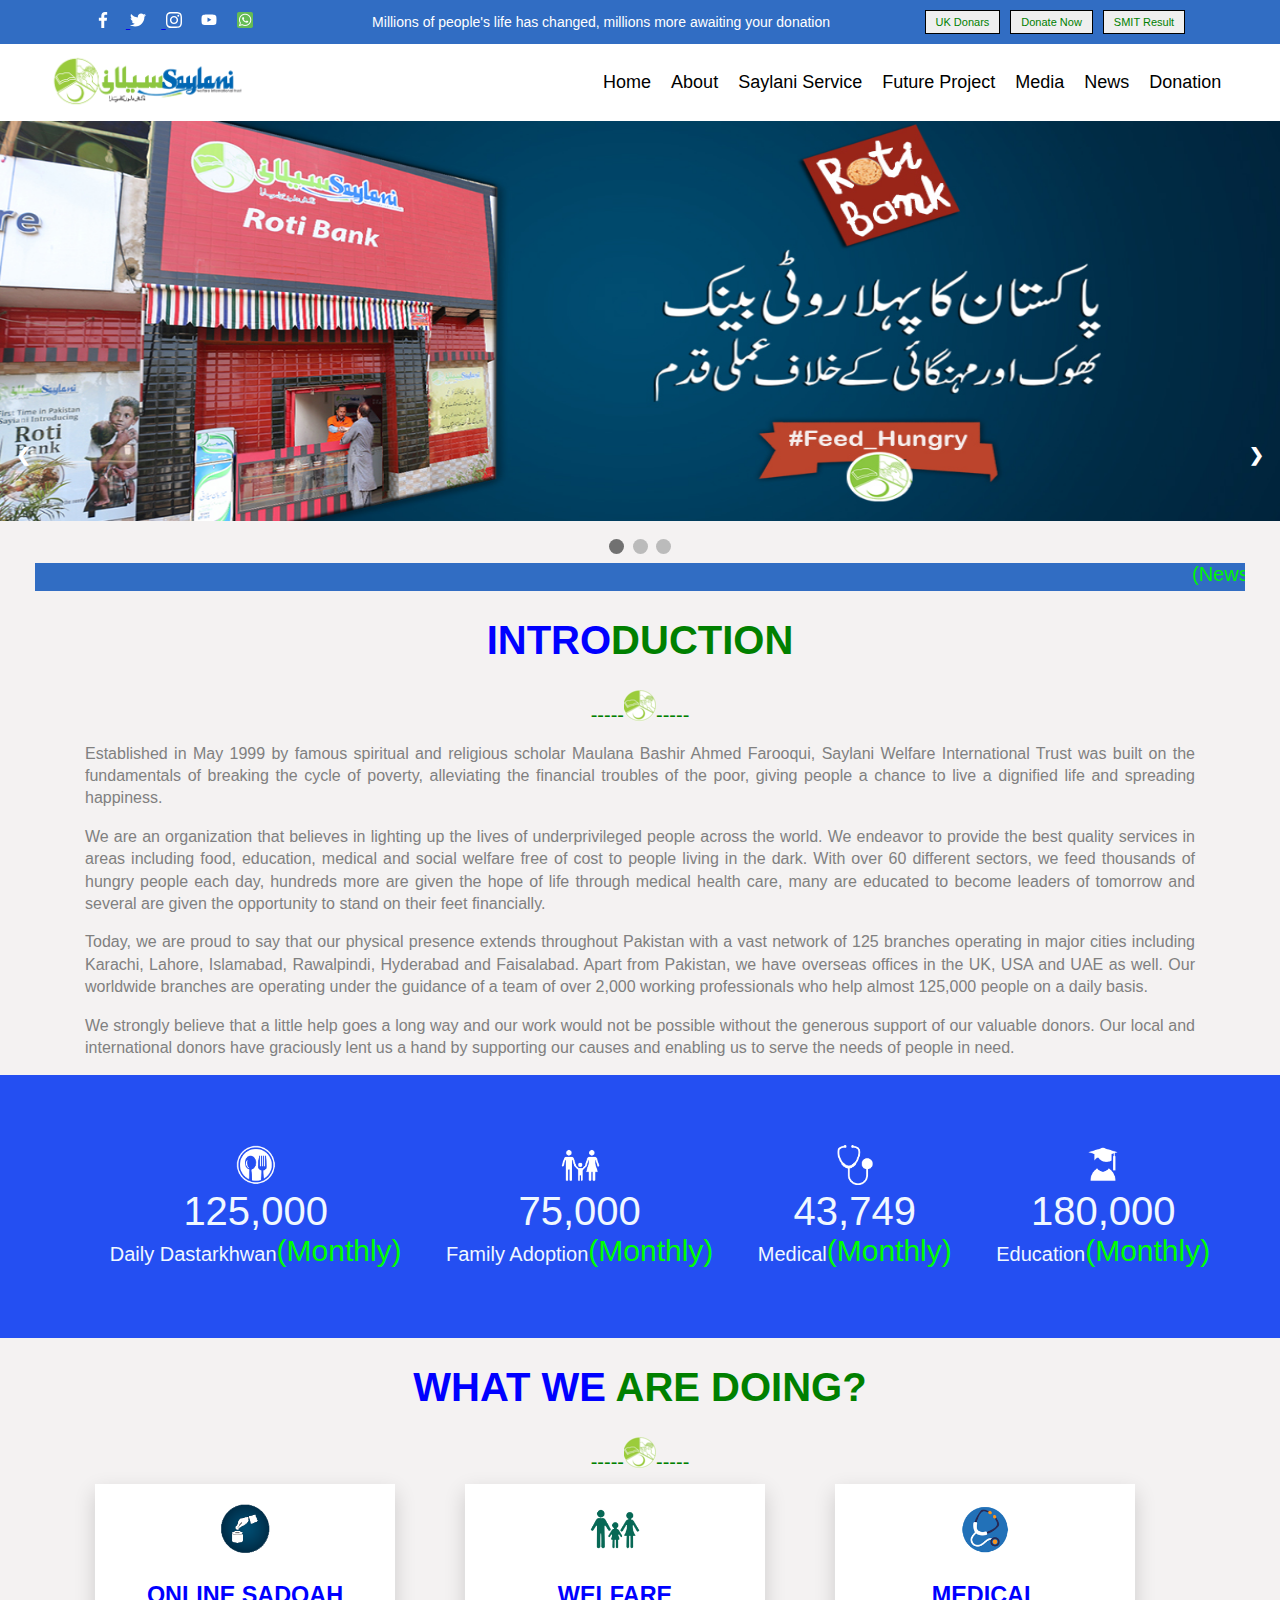
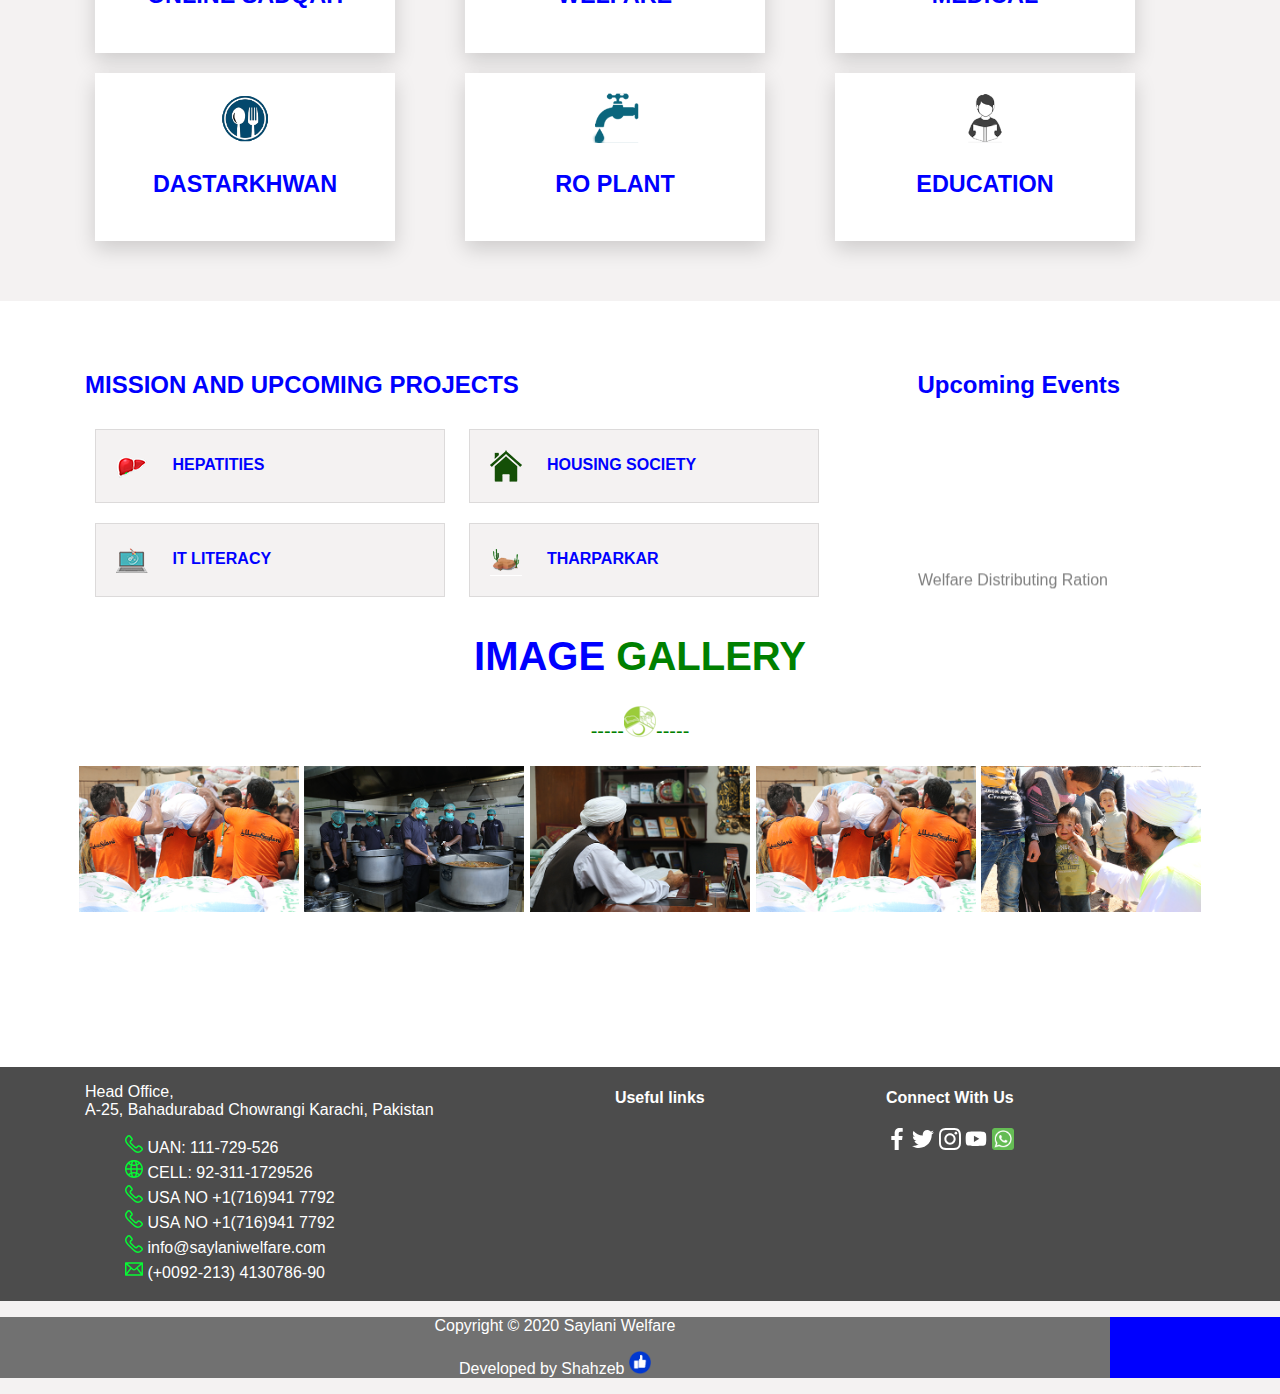
==== commit 1aa96113: "Add files via upload" ====
--- a/index.html
+++ b/index.html
@@ -189,16 +189,16 @@
         <h1><span style="color: blue;">INTRO</span><span style="color: green;">DUCTION</span></h1>
         <div class="headingpic">
             <span style="color: green;">-----<img src="./pictures/heading.png" alt="headingbottompic">----- </span></div>
-        <p style="font-size: 16px;">Established in May 1999 by famous spiritual and religious scholar Maulana Bashir Ahmed Farooqui, Saylani Welfare International Trust was built on the fundamentals of breaking the cycle of poverty, alleviating the financial troubles of the poor,
+        <p style="font-size: 16px; line-height: 1.4;">Established in May 1999 by famous spiritual and religious scholar Maulana Bashir Ahmed Farooqui, Saylani Welfare International Trust was built on the fundamentals of breaking the cycle of poverty, alleviating the financial troubles of the poor,
             giving people a chance to live a dignified life and spreading happiness.</p>
-        <p style="font-size: 16px;">We are an organization that believes in lighting up the lives of underprivileged people across the world. We endeavor to provide the best quality services in areas including food, education, medical and social welfare free of cost to people living
+        <p style="font-size: 16px;line-height: 1.4;">We are an organization that believes in lighting up the lives of underprivileged people across the world. We endeavor to provide the best quality services in areas including food, education, medical and social welfare free of cost to people living
             in the dark. With over 60 different sectors, we feed thousands of hungry people each day, hundreds more are given the hope of life through medical health care, many are educated to become leaders of tomorrow and several are given the opportunity
             to stand on their feet financially.
         </p>
-        <p style="font-size: 16px;">Today, we are proud to say that our physical presence extends throughout Pakistan with a vast network of 125 branches operating in major cities including Karachi, Lahore, Islamabad, Rawalpindi, Hyderabad and Faisalabad. Apart from Pakistan, we
+        <p style="font-size: 16px;line-height: 1.4;">Today, we are proud to say that our physical presence extends throughout Pakistan with a vast network of 125 branches operating in major cities including Karachi, Lahore, Islamabad, Rawalpindi, Hyderabad and Faisalabad. Apart from Pakistan, we
             have overseas offices in the UK, USA and UAE as well. Our worldwide branches are operating under the guidance of a team of over 2,000 working professionals who help almost 125,000 people on a daily basis.
         </p>
-        <p style="font-size: 16px;">We strongly believe that a little help goes a long way and our work would not be possible without the generous support of our valuable donors. Our local and international donors have graciously lent us a hand by supporting our causes and enabling
+        <p style="font-size: 16px;line-height: 1.4;">We strongly believe that a little help goes a long way and our work would not be possible without the generous support of our valuable donors. Our local and international donors have graciously lent us a hand by supporting our causes and enabling
             us to serve the needs of people in need.</p>
 
     </div>
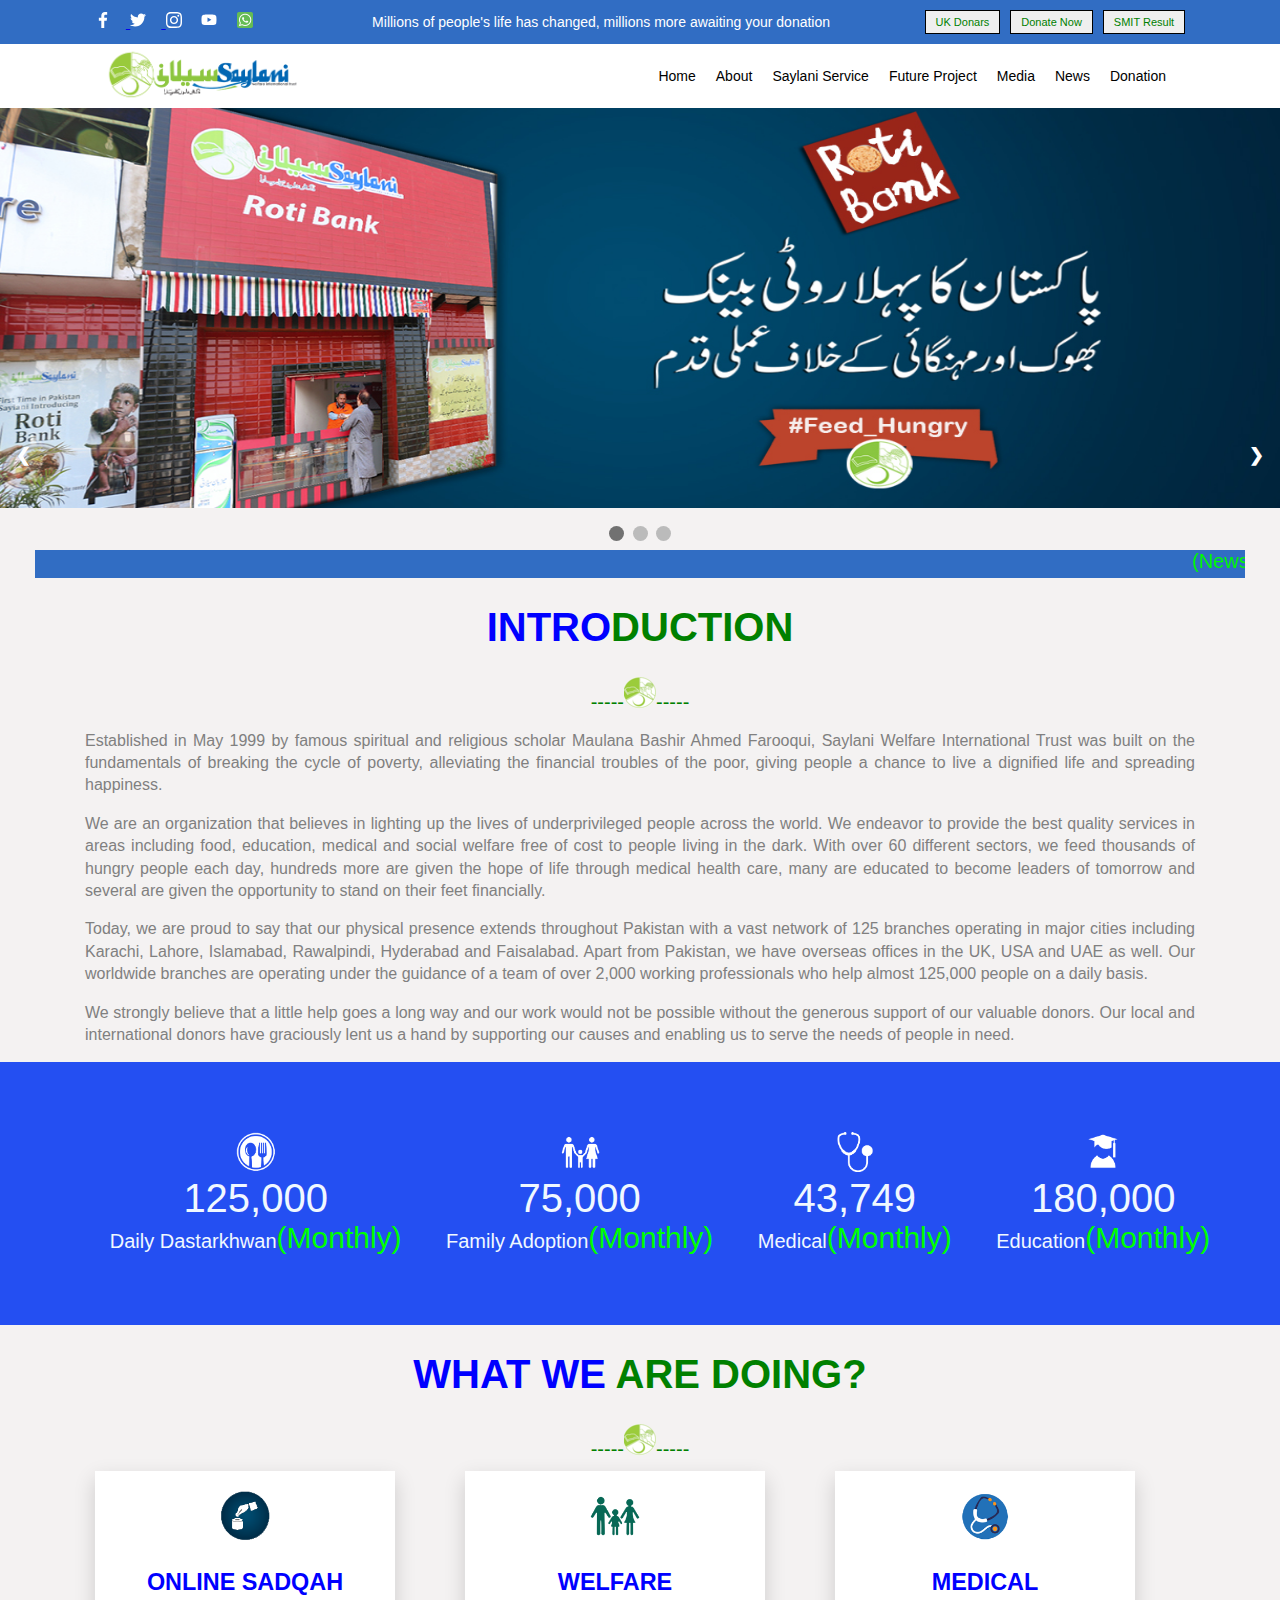
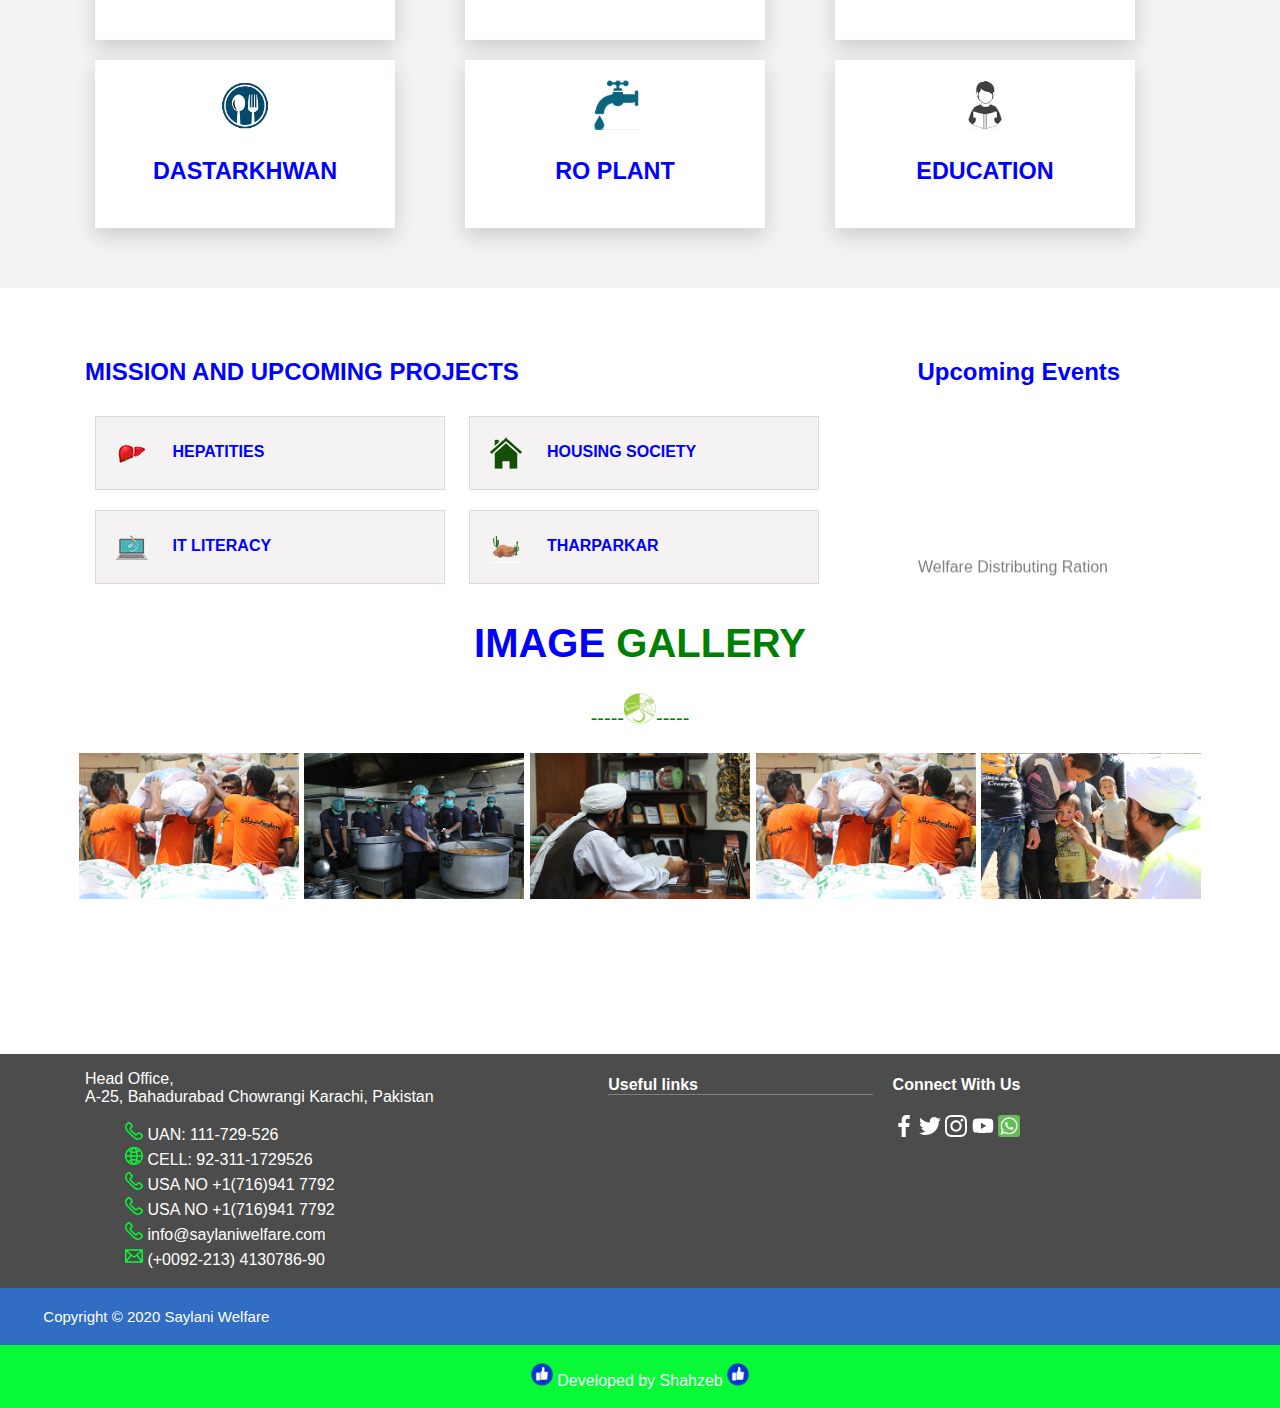
==== commit 0ffe9522: "Add files via upload" ====
--- a/index.html
+++ b/index.html
@@ -323,7 +323,7 @@
                 </ul>
             </div>
             <div>
-                <h4>Useful links</h4>
+                <h4 style="border-bottom: 1px solid gray; margin-right: 20px;">Useful links</h4>
             </div>
             <div>
                 <h4>Connect With Us</h4>
@@ -338,13 +338,12 @@
     </footer>
     <div class="copy">
         <div class="copysub">
-                <span class="copydiv"><p> Copyright &copy; 2020 Saylani Welfare</p>
-                </span>
-                <span class="copydiv"><p>Developed by Shahzeb <img src="./pictures/like.png" alt="likeicon" style="width: 22px;"></p>
-                </span>
-        </div>
-    </div>
-
+          <p>&nbsp;   Copyright &copy; 2020 Saylani Welfare </p>
+        </div>
+    </div>
+
+    <div style="text-align: center;background-color: #08F935;padding: 2px; color: aliceblue;"> <p><img src="./pictures/like.png" alt="likeicon" style="width: 22px;"> Developed by Shahzeb <img src="./pictures/like.png" alt="likeicon" style="width: 22px;"></p>
+    </div>
 
 
 
--- a/style.css
+++ b/style.css
@@ -65,7 +65,7 @@
 .menu-bar {
     display: inline-block;
     vertical-align: middle;
-    font-size: 18px;
+    font-size: 14px;
 }
 
 .menu-bar ul li:hover {
@@ -125,7 +125,6 @@
     margin-top: -40px;
     margin-left: 200px;
 }
-
 .childchild-menu {
     display: none;
     width: 240px
@@ -135,7 +134,7 @@
     display: block;
     position: absolute;
     background-color: #fff;
-    margin-top: -40px;
+    margin-top: -35px;
     margin-left: 170px;
 }
 
@@ -386,33 +385,26 @@
     line-height: 25px;
 }
 
-.copy {
-    background-color: blue;
-   text-align: center;
-   
-    color: white;
-
-}
-.copysub{  width:1110px;background-color: #717171;}
-
-
-
-
-
-
-
-
-
-
-
-
-
-
-
-
-
-
-
-
-
-
+
+.copy{
+    background-color: #316DC3;
+    padding-top: 5px;
+    padding-bottom: 5px; 
+     color: white;
+}
+.copysub {
+    width: 1210px;
+    margin-left: auto;
+    margin-right: auto;
+    font-size: 15px;
+  
+}
+
+@media only screen and (max-width: 768px) {
+
+    .moving {
+        width: 700px;
+        font-size: 10px;
+
+    }
+  }